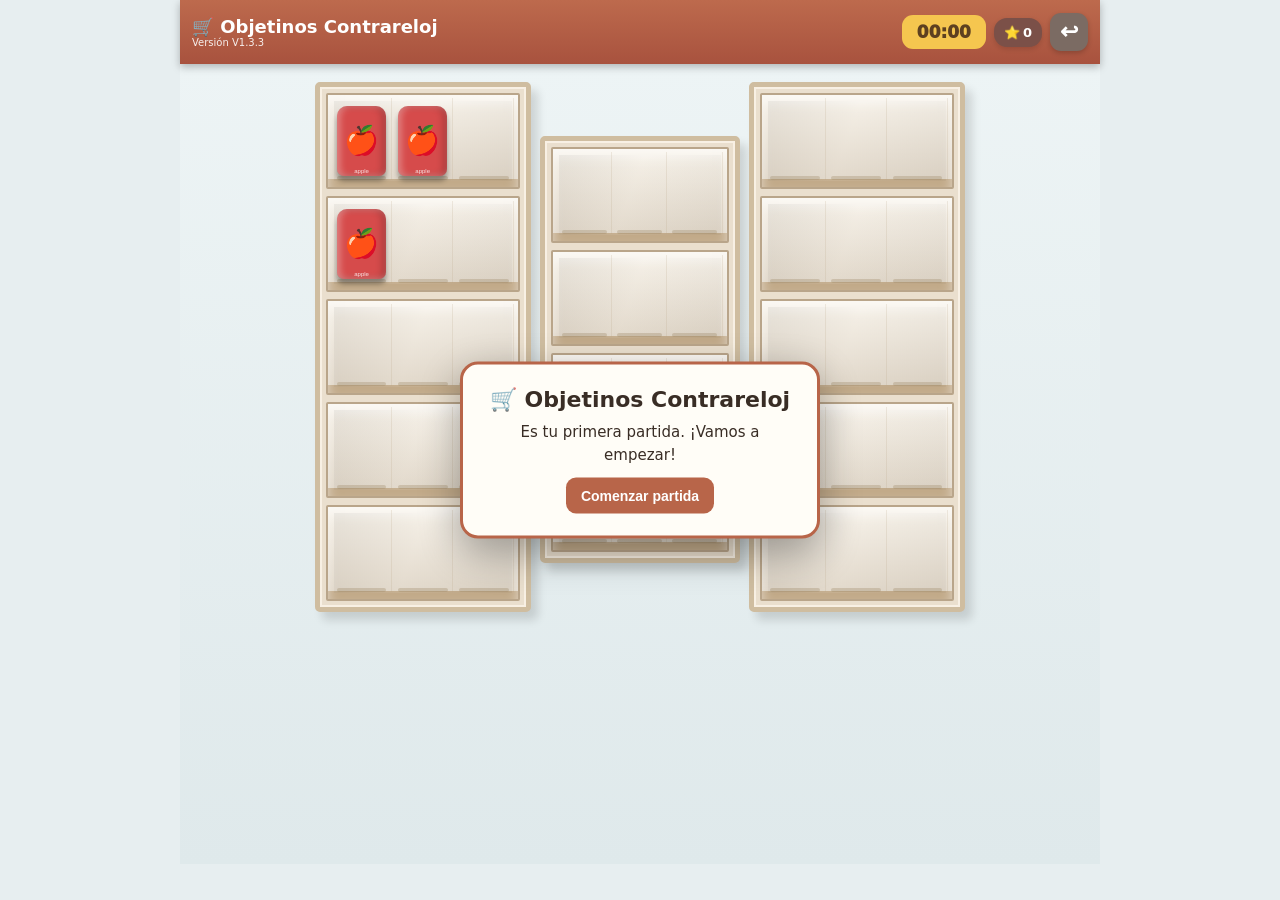
==== index.html @ f274ca3c "Se carga el primer index.html" ====
<!doctype html>
<html lang="es">
<head>
<meta charset="utf-8">
<meta name="viewport" content="width=device-width,initial-scale=1,maximum-scale=1,user-scalable=no">
<meta name="theme-color" content="#b86549">
<title>Shelf Triple v8</title>
<style>
*{box-sizing:border-box;-webkit-tap-highlight-color:transparent}
html,body{margin:0;height:100%;overflow:hidden;background:#e7eef0;font-family:system-ui,-apple-system,Segoe UI,sans-serif;color:#302821}
#app{height:100%;max-width:920px;margin:auto;display:flex;flex-direction:column}
header{height:64px;flex:0 0 64px;background:linear-gradient(#bd6a4d,#a8523e);color:#fff;display:flex;align-items:center;justify-content:space-between;padding:6px 12px;box-shadow:0 3px 8px #0004;z-index:100}
.title{font-weight:900;font-size:18px} .sub{font-size:10px;opacity:.9}
.stats{display:flex;gap:6px;align-items:center} .pill{background:#733e37aa;border-radius:13px;padding:7px 9px;font-weight:900;font-size:13px}
.timer{background:#f5c64f;color:#5d4020;border-radius:11px;padding:7px 15px;font-weight:950;font-size:17px}
#scene{flex:1;min-height:0;overflow:auto;padding:18px 7px 12px;background:linear-gradient(#edf4f5,#dfe9eb)}
#cabinets{width:min(650px,100%);margin:0 auto;display:grid;grid-template-columns:1fr .92fr 1fr;gap:9px;align-items:start}
.cabinet{background:#eadfce;border:5px solid #cfbda0;border-radius:5px;padding:6px;box-shadow:7px 8px 10px #0002,inset 0 0 0 2px #f8f0e4}
.cabinet.center{margin-top:54px}
.compartment{height:96px;margin-bottom:7px;position:relative;background:linear-gradient(#f6f1e8,#ded4c5);border:2px solid #b9a58a;border-radius:2px;box-shadow:inset 0 8px 12px #fff8,inset 0 -8px 0 #c2aa89}
.compartment:last-child{margin-bottom:0}.compartment:before{content:'';position:absolute;inset:6px;background:linear-gradient(110deg,#0000000d,#ffffff12 45%,#00000008);pointer-events:none;z-index:0}
.slotgrid{position:absolute;inset:3px 4px 7px;display:grid;grid-template-columns:repeat(3,1fr);gap:1px}
.cell{position:relative;min-width:0;height:100%;overflow:visible;border-right:1px solid #b8a48833}
.cell:after{content:"";position:absolute;left:8%;right:8%;bottom:0;height:4px;background:#9b866855;border-radius:4px;z-index:1}
.obj{position:absolute;left:9%;width:82%;bottom:var(--bottom);height:70px;border:0;border-radius:10px 10px 7px 7px;background:var(--c);color:white;display:flex;align-items:center;justify-content:center;font-size:28px;line-height:1;box-shadow:0 5px 5px #0005,inset 3px 0 7px #fff5,inset -4px 0 7px #0003;z-index:var(--z);transform:translate(var(--drag-x,0px),var(--drag-y,0px)) scale(var(--scale));transform-origin:center bottom;cursor:pointer;touch-action:none;padding:0;transition:transform .12s ease}
.obj i{position:absolute;left:6px;top:6px;width:5px;height:38%;border-radius:6px;background:#fff7}
.obj small{position:absolute;bottom:2px;font-size:6px;color:#fff;opacity:.85}
.obj.front{cursor:grab}
.obj.back{pointer-events:none;filter:brightness(.76)}
.obj.selected{transform:translate(var(--drag-x,0px),calc(var(--drag-y,0px) - 13px)) scale(calc(var(--scale) * 1.08));z-index:80!important;filter:brightness(1.1)}
.obj.dragging{transition:none!important;z-index:100!important;filter:brightness(1.08) drop-shadow(0 10px 7px #0004)}
.obj.returning{transition:transform .22s cubic-bezier(.2,.8,.2,1)!important}
.obj.removing{animation:pop .28s forwards}
@keyframes pop{50%{transform:scale(1.18);opacity:.7}100%{transform:scale(.05);opacity:0}}
#hint{flex:0 0 auto;text-align:center;font-size:11px;color:#625b53;padding:6px 12px 9px;background:#e7eef0}
#toast{position:fixed;top:74px;left:50%;transform:translate(-50%,-12px);opacity:0;background:#29231f;color:#fff;border-radius:20px;padding:9px 15px;font-weight:900;z-index:200;transition:.2s}
#toast.show{opacity:1;transform:translate(-50%,0)}
@media(max-width:600px){header{height:58px;flex-basis:58px}.title{font-size:16px}.timer{font-size:15px;padding:6px 12px}.pill{font-size:11px;padding:6px 8px}#scene{padding:12px 4px 8px}.compartment{height:84px}.obj{height:62px;font-size:24px}}

#tutorialTip{position:fixed;left:50%;top:38%;transform:translate(-50%,-50%) scale(.96);
width:min(320px,86vw);padding:16px 18px;background:#fffdf7;color:#392d25;
border:3px solid #b86549;border-radius:16px;box-shadow:0 12px 32px #0004;
z-index:300;text-align:center;font-size:14px;font-weight:700;line-height:1.4;
opacity:0;pointer-events:none;transition:opacity .2s,transform .2s}
#tutorialTip.show{opacity:1;transform:translate(-50%,-50%) scale(1)}
#tutorialTip strong{display:block;font-size:18px;margin-bottom:7px}
#tutorialTip .arrow{margin-top:8px;font-size:25px;animation:tipBounce .7s infinite alternate}
@keyframes tipBounce{from{transform:translateX(-5px)}to{transform:translateX(5px)}}


#levelTimeoutTip{position:fixed;left:50%;top:38%;transform:translate(-50%,-50%) scale(.96);
width:min(320px,86vw);padding:18px;background:#fffdf7;color:#392d25;
border:3px solid #b86549;border-radius:16px;box-shadow:0 12px 32px #0004;
z-index:310;text-align:center;font-size:15px;font-weight:700;line-height:1.5;
opacity:0;pointer-events:none;transition:opacity .2s,transform .2s}
#levelTimeoutTip.show{opacity:1;transform:translate(-50%,-50%) scale(1);pointer-events:auto}
#levelTimeoutTip strong{display:block;font-size:20px;margin-bottom:8px}
#retryLevelBtn{margin-top:12px;border:0;border-radius:10px;padding:10px 18px;
background:#b86549;color:white;font-weight:800;cursor:pointer}



.modalBtns{display:flex;gap:9px;justify-content:center;flex-wrap:wrap;margin-top:12px}
.modalBtns button{border:0;border-radius:10px;padding:10px 15px;background:#b86549;color:white;font-weight:800;cursor:pointer;font-size:14px}
.modalBtns .secondaryBtn{background:#7b6b63}
#homeScreen{position:fixed;left:50%;top:50%;transform:translate(-50%,-50%) scale(.96);
width:min(360px,88vw);padding:22px;background:#fffdf7;color:#392d25;border:3px solid #b86549;
border-radius:18px;box-shadow:0 14px 40px #0005;z-index:320;text-align:center;
opacity:0;pointer-events:none;transition:opacity .2s,transform .2s}
#homeScreen.show{opacity:1;transform:translate(-50%,-50%) scale(1);pointer-events:auto}
#homeScreen strong{display:block;font-size:22px;margin-bottom:9px}
.homeText{font-size:15px;line-height:1.5}


/* Objetinos Contrareloj V1.3 */
.brand{min-width:0}
.headerActions{display:flex;align-items:center;gap:8px}
.exitGameBtn{width:38px;height:38px;border:0;border-radius:11px;background:#7b6b63;color:#fff;
font-size:22px;font-weight:900;display:grid;place-items:center;cursor:pointer;box-shadow:0 2px 5px #0003}
.exitGameBtn:active{transform:scale(.94)}
.levelHud{position:absolute;top:8px;left:50%;transform:translateX(-50%);z-index:25;display:flex;gap:7px;pointer-events:none}
.levelHud span{background:#fffdf7dd;color:#57483f;border:1px solid #d4c6b4;border-radius:13px;padding:4px 9px;font-size:11px;font-weight:900;box-shadow:0 2px 6px #0002}
#hint{min-height:36px;display:flex;align-items:center;justify-content:center;flex:0 0 auto;text-align:center;font-size:11px;color:#625b53;padding:7px 14px 9px;background:#e7eef0;line-height:1.35}
@media(max-width:600px){
  header{height:58px;flex-basis:58px}.title{font-size:16px}.sub{font-size:10px}
  .timer{font-size:15px;padding:6px 12px}.exitGameBtn{width:34px;height:34px;font-size:20px}.levelHud{top:6px}
}


.scoreBadge{display:inline-flex;align-items:center;justify-content:center;gap:3px;
background:#7b5048;color:#fff;border-radius:13px;padding:7px 10px;font-size:13px;
min-width:42px;box-shadow:0 2px 5px #0002}
.scoreBadge b{font-weight:900}
@media(max-width:600px){
  .scoreBadge{font-size:12px;padding:6px 8px;min-width:38px}
}


/* V1.3.2 — anclaje físico de objetos al fondo de cada posición */
.shelf-slot{position:relative;overflow:visible}
.shelf-slot .item{
  position:absolute !important;
  top:auto !important;
  bottom:0 !important;
  transform-origin:center bottom;
  margin:0 !important;
}
.shelf-slot .item.s1{left:0}
.shelf-slot .item.s2{left:50%;transform:translateX(-50%)}
.shelf-slot .item.s3{right:0}

</style>
</head>
<body>
<div id="app">
<header>
  <div class="brand">
    <div class="title">🛒 Objetinos Contrareloj</div>
    <div class="sub">Versión V1.3.3</div>
  </div>
  <div class="headerActions">
    <span class="timer" id="timer">00:00</span>
    <span class="scoreBadge">⭐ <b id="score">0</b></span>
    <button id="exitGameBtn" class="exitGameBtn" aria-label="Salir y guardar progreso" title="Salir y guardar progreso">↩</button>
  </div>
</header>
<div id="scene"><div class="levelHud"><span>Lv. <b id="level">1</b></span></div><div id="cabinets"><section class="cabinet left"><div class="compartment"><div class="slotgrid"><div class="cell" data-pos="0"><button class="obj front" data-pos="0" data-depth="0" data-type="apple" style="--c:#d64b4b;--bottom:4px;--scale:1;--z:40">🍎<small>apple</small></button></div><div class="cell" data-pos="1"><button class="obj front" data-pos="1" data-depth="0" data-type="apple" style="--c:#d64b4b;--bottom:4px;--scale:1;--z:40">🍎<small>apple</small></button></div><div class="cell" data-pos="2"></div></div></div><div class="compartment"><div class="slotgrid"><div class="cell" data-pos="3"><button class="obj front" data-pos="3" data-depth="0" data-type="apple" style="--c:#d64b4b;--bottom:4px;--scale:1;--z:40">🍎<small>apple</small></button></div><div class="cell" data-pos="4"></div><div class="cell" data-pos="5"></div></div></div><div class="compartment"><div class="slotgrid"><div class="cell" data-pos="6"></div><div class="cell" data-pos="7"></div><div class="cell" data-pos="8"></div></div></div><div class="compartment"><div class="slotgrid"><div class="cell" data-pos="9"></div><div class="cell" data-pos="10"></div><div class="cell" data-pos="11"></div></div></div><div class="compartment"><div class="slotgrid"><div class="cell" data-pos="12"></div><div class="cell" data-pos="13"></div><div class="cell" data-pos="14"></div></div></div></section><section class="cabinet center"><div class="compartment"><div class="slotgrid"><div class="cell" data-pos="15"></div><div class="cell" data-pos="16"></div><div class="cell" data-pos="17"></div></div></div><div class="compartment"><div class="slotgrid"><div class="cell" data-pos="18"></div><div class="cell" data-pos="19"></div><div class="cell" data-pos="20"></div></div></div><div class="compartment"><div class="slotgrid"><div class="cell" data-pos="21"></div><div class="cell" data-pos="22"></div><div class="cell" data-pos="23"></div></div></div><div class="compartment"><div class="slotgrid"><div class="cell" data-pos="24"></div><div class="cell" data-pos="25"></div><div class="cell" data-pos="26"></div></div></div></section><section class="cabinet right"><div class="compartment"><div class="slotgrid"><div class="cell" data-pos="27"></div><div class="cell" data-pos="28"></div><div class="cell" data-pos="29"></div></div></div><div class="compartment"><div class="slotgrid"><div class="cell" data-pos="30"></div><div class="cell" data-pos="31"></div><div class="cell" data-pos="32"></div></div></div><div class="compartment"><div class="slotgrid"><div class="cell" data-pos="33"></div><div class="cell" data-pos="34"></div><div class="cell" data-pos="35"></div></div></div><div class="compartment"><div class="slotgrid"><div class="cell" data-pos="36"></div><div class="cell" data-pos="37"></div><div class="cell" data-pos="38"></div></div></div><div class="compartment"><div class="slotgrid"><div class="cell" data-pos="39"></div><div class="cell" data-pos="40"></div><div class="cell" data-pos="41"></div></div></div></section></div></div>
<div id="hint"></div>
<div id="toast"></div><div id="levelTimeoutTip">
<strong>⏱️ Tiempo agotado</strong>
No has superado este nivel.
<div class="modalBtns">
<button id="retryLevelBtn">Reintentar nivel</button>
<button id="exitLevelBtn" class="secondaryBtn">Salir</button>
</div>
</div>
<div id="homeScreen">
<strong>🛒 Objetinos Contrareloj</strong>
<div class="homeText" id="homeText"></div>
<div class="modalBtns" id="homeButtons"></div>
</div>
<div id="tutorialTip"><strong>💡 ¿Cómo se juega?</strong>Mueve los objetos para juntar los <b>3 objetos iguales</b>.<br>Hay dos en un hueco y otro en la estantería de al lado.<div class="arrow">👆</div></div>
</div>


<script>
(() => {
  'use strict';

  /*
   * SHELF TRIPLE — CORE ENGINE
   * --------------------------
   * Modelo:
   *   compartment = hueco de 3 posiciones.
   *   layer        = una fila de 3 posiciones.
   *   Cada layer contiene 0..3 objetos.
   *   Solo layer[0] es interactiva.
   *   Si layer[0] queda vacía, se elimina y layer[1] pasa a ser layer[0].
   *   Mover un objeto nunca crea capas.
   *   Un puesto físico solo puede tener un objeto.
   *
   * Esta separación entre MODELO y VISTA deja preparada la aplicación
   * para añadir niveles, animaciones, sonidos y gráficos sin tocar la
   * mecánica básica.
   */

  const GAME = {
    score: 0,
    level: 1,
    time: 360,
    selected: null,
    dragging: false,
    dragStartX: 0,
    dragStartY: 0,
    dragPointerId: null,
    nextId: 1,
    locked: false,
    tutorialTimer: null,
    tutorialShown: false,
    levelConfig: null,
    levelTimer: null,
    levelTimeLeft: 0,
    levelTimedOut: false,
    saveKey: 'objetinos_contrareloj_v1_0_last_level'
  };

  const toast = document.getElementById('toast');
  const scoreEl = document.getElementById('score');
  const levelEl = document.getElementById('level');
  const timerEl = document.getElementById('timer');
  const tutorialTip = document.getElementById('tutorialTip');
  const levelTimeoutTip = document.getElementById('levelTimeoutTip');
  const retryLevelBtn = document.getElementById('retryLevelBtn');
  const exitLevelBtn = document.getElementById('exitLevelBtn');
  const homeScreen = document.getElementById('homeScreen');
  const homeText = document.getElementById('homeText');
  const homeButtons = document.getElementById('homeButtons');
  const exitGameBtn = document.getElementById('exitGameBtn');
  const hintEl = document.getElementById('hint');

  const TYPE_INFO = {
    apple:  { emoji:'🍎' },
    milk:   { emoji:'🥛' },
    juice:  { emoji:'🧃' },
    bread:  { emoji:'🍞' },
    can:    { emoji:'🥫' },
    cheese: { emoji:'🧀' },
    banana: { emoji:'🍌' },
    cookie: { emoji:'🍪' },
    cup:    { emoji:'🥤' },
    ball:   { emoji:'🏐' },
    snack:  { emoji:'🍿' }
  };

  let audioContext = null;

  function playPopSound(){
    try{
      audioContext ||= new (window.AudioContext || window.webkitAudioContext)();
      const ctx = audioContext;
      if(ctx.state === 'suspended') ctx.resume();

      const now = ctx.currentTime;
      const osc = ctx.createOscillator();
      const gain = ctx.createGain();

      osc.type = 'sine';
      osc.frequency.setValueAtTime(520, now);
      osc.frequency.exponentialRampToValueAtTime(820, now + 0.075);

      gain.gain.setValueAtTime(0.0001, now);
      gain.gain.exponentialRampToValueAtTime(0.18, now + 0.008);
      gain.gain.exponentialRampToValueAtTime(0.0001, now + 0.11);

      osc.connect(gain);
      gain.connect(ctx.destination);
      osc.start(now);
      osc.stop(now + 0.12);
    }catch(e){
      // El juego funciona igualmente si el navegador bloquea el audio.
    }
  }

  function say(text) {
    toast.textContent = text;
    toast.classList.add('show');
    clearTimeout(GAME.toastTimer);
    GAME.toastTimer = setTimeout(() => toast.classList.remove('show'), 850);
  }

  function setScore(v) {
    GAME.score = v;
    scoreEl.textContent = v;
  }

  function setLevel(v) {
    GAME.level = v;
    levelEl.textContent = v;
  }

  function formatTime(seconds) {
    const m = Math.floor(seconds / 60);
    const s = seconds % 60;
    return `${String(m).padStart(2,'0')}:${String(s).padStart(2,'0')}`;
  }


  function startLevel1TutorialTimer(){
    if(GAME.level!==1 || GAME.tutorialShown) return;
    clearTimeout(GAME.tutorialTimer);
    GAME.tutorialTimer=setTimeout(()=>{
      if(GAME.level===1 && !GAME.tutorialShown && totalObjects()===3){
        GAME.tutorialShown=true;
        tutorialTip.classList.add('show');
      }
    },3000);
  }


  function dismissTutorialFromInteraction(){
    if(GAME.level !== 1) return;
    if(!tutorialTip.classList.contains('show')) return;
    clearTimeout(GAME.tutorialTimer);
    tutorialTip.classList.remove('show');
    GAME.tutorialShown=true;
  }

  function registerLevel1Activity(){
    if(GAME.level!==1) return;
    clearTimeout(GAME.tutorialTimer);
    tutorialTip.classList.remove('show');
    if(!GAME.tutorialShown) startLevel1TutorialTimer();
  }

  /*
   * ---------- MODELO ----------
   */

  class GameObject {
    constructor(type) {
      this.id = GAME.nextId++;
      this.type = type;
    }
  }

  class Layer {
    constructor() {
      this.slots = [null, null, null];
    }

    get count() {
      return this.slots.filter(Boolean).length;
    }

    isEmpty() {
      return this.count === 0;
    }

    isFull() {
      return this.count === 3;
    }

    hasObjectAt(slot) {
      return !!this.slots[slot];
    }

    firstFreeSlot() {
      return this.slots.findIndex(x => !x);
    }

    addTo(slot, object) {
      if (slot < 0 || slot > 2) return false;
      if (this.slots[slot]) return false;
      this.slots[slot] = object;
      return true;
    }

    removeFrom(slot) {
      const object = this.slots[slot];
      this.slots[slot] = null;
      return object;
    }

    objects() {
      return this.slots.filter(Boolean);
    }
  }

  class Compartment {
    constructor(element) {
      this.element = element;
      this.layers = [];
    }

    ensureLayer(index) {
      while (this.layers.length <= index) {
        this.layers.push(new Layer());
      }
      return this.layers[index];
    }

    activeLayer() {
      while (this.layers.length && this.layers[0].isEmpty()) {
        this.layers.shift();
      }
      return this.layers[0] || null;
    }

    activeObject(slot) {
      const layer = this.activeLayer();
      return layer ? layer.slots[slot] : null;
    }

    addObjectToActive(slot, object) {
      const layer = this.activeLayer() || this.ensureLayer(0);
      return layer.addTo(slot, object);
    }

    removeObjectFromActive(slot) {
      const layer = this.activeLayer();
      return layer ? layer.removeFrom(slot) : null;
    }

    allObjects() {
      return this.layers.flatMap(layer => layer.objects());
    }
  }

  const COMPARTMENTS = [];

  function buildModelFromDOM() {
    document.querySelectorAll('.compartment').forEach(compEl => {
      const compartment = new Compartment(compEl);

      /*
       * Los objetos existentes se leen de la maqueta inicial.
       * Su data-depth indica la capa y data-pos la posición física.
       */
      const raw = [...compEl.querySelectorAll('.obj')];

      raw.forEach(el => {
        const depth = Number(el.dataset.depth || 0);
        const pos = Number(el.dataset.pos || 0);
        const cellIndex = [...compEl.querySelectorAll('.cell')]
          .findIndex(cell => Number(cell.dataset.pos) === pos);

        const slot = cellIndex >= 0 ? cellIndex % 3 : 0;
        const layer = compartment.ensureLayer(depth);

        if (!layer.hasObjectAt(slot)) {
          const obj = new GameObject(el.dataset.type);
          obj.element = el;
          obj.slot = slot;
          obj.compartment = compartment;
          obj.depth = depth;
          layer.addTo(slot, obj);
          el.__gameObject = obj;
        }
      });

      COMPARTMENTS.push(compartment);
    });
  }

  function findObject(object) {
    for (const compartment of COMPARTMENTS) {
      for (const layer of compartment.layers) {
        for (let slot = 0; slot < 3; slot++) {
          if (layer.slots[slot] === object) {
            return { compartment, layer, slot };
          }
        }
      }
    }
    return null;
  }

  function totalObjects() {
    return COMPARTMENTS.reduce((n,c) => n + c.allObjects().length, 0);
  }

  /*
   * ---------- REGLAS ----------
   */

  function canMove(object, destination, slot) {
    if (!object || !destination) return false;

    const origin = findObject(object);
    if (!origin) return false;

    const active = destination.activeLayer() || destination.ensureLayer(0);

    // Un puesto físico ocupado no puede recibir otro objeto.
    if (active.hasObjectAt(slot)) {
      say('Ese espacio ya está ocupado');
      return false;
    }

    return true;
  }

  function moveObject(object, destination, slot) {
    registerLevel1Activity();
    if (!canMove(object, destination, slot)) return false;

    const origin = findObject(object);
    const sourceComp = origin.compartment;

    origin.layer.removeFrom(origin.slot);
    const targetLayer = destination.activeLayer() || destination.ensureLayer(0);

    targetLayer.addTo(slot, object);
    object.compartment = destination;
    object.slot = slot;

    normalizeAll();
    renderAll();

    checkCompartment(sourceComp);
    if (destination !== sourceComp) checkCompartment(destination);

    return true;
  }

  function checkCompartment(compartment) {
    /*
     * Regla fundamental:
     * solo se examina la capa delantera.
     */
    const layer = compartment.activeLayer();
    if (!layer) return;

    // Si está vacía, activeLayer() ya la ha retirado y la siguiente
    // ha pasado automáticamente a ser la capa delantera.
    if (layer.isEmpty()) {
      normalizeAll();
      renderAll();
      return;
    }

    const objects = layer.objects();

    if (objects.length === 3 &&
        objects[0].trioKey === objects[1].trioKey &&
        objects[1].trioKey === objects[2].trioKey) {
      removeTriple(compartment, objects);
    }
  }

  function removeTriple(compartment, objects) {
    if (GAME.locked) return;
    GAME.locked = true;

    objects.forEach(object => {
      if (object.element) object.element.classList.add('removing');
    });

    setTimeout(() => {
      const layer = compartment.activeLayer();

      if (layer) {
        for (let slot=0; slot<3; slot++) {
          if (layer.slots[slot]) {
            layer.slots[slot] = null;
          }
        }
      }

      setScore(GAME.score + 100);

      // Eliminar la capa completa y hacer avanzar la inmediatamente posterior.
      compartment.activeLayer();

      normalizeAll();
      renderAll();

      GAME.locked = false;

      if (totalObjects() === 0) {
        setScore(GAME.score + 250);
        clearTimeout(GAME.tutorialTimer);
        clearInterval(GAME.levelTimer);
        tutorialTip.classList.remove('show');

        // El nivel completado queda guardado. Al pasar al siguiente,
        // generateLevel() guardará también el nuevo nivel actual.
        saveCurrentLevel();

        say(`🎉 Nivel ${GAME.level} completado`);
        setTimeout(nextLevel, 1000);
      } else {
        // Al avanzar una capa pueden aparecer nuevos tríos.
        COMPARTMENTS.forEach(checkCompartment);
      }
    }, 280);
  }


  /*
   * ---------- GENERADOR DE NIVELES ----------
   *
   * La dificultad crece por niveles:
   * 1: 3 objetos / 1 trío / sin capas.
   * 2: 6 objetos / 2 tríos / sin capas.
   * 3: 9 objetos / 3 tríos / sin capas.
   * 4: 12 objetos / 4 tríos / primera capa parcial.
   * 5+: aumenta progresivamente objetos y profundidad.
   *
   * El generador siempre trabaja en grupos de 3 para que cada nivel
   * tenga una solución completa.
   */

  const GENERATOR_TYPES = Object.keys(TYPE_INFO);



  function getSavedLevel(){
    try{
      const saved=parseInt(localStorage.getItem(GAME.saveKey),10);
      return Number.isFinite(saved) && saved>=1 ? saved : 1;
    }catch(e){
      return 1;
    }
  }

  function saveCurrentLevel(){
    try{
      localStorage.setItem(GAME.saveKey,String(GAME.level));
      localStorage.setItem('objetinos_contrareloj_has_progress','1');
    }catch(e){
      console.warn('No se pudo guardar el progreso en este navegador.',e);
    }
  }

  function hasSavedProgress(){
    try{
      const n=parseInt(localStorage.getItem(GAME.saveKey),10);
      return Number.isFinite(n) && n>=1;
    }catch(e){ return false; }
  }

  function clearSavedProgress(){
    try{
      localStorage.removeItem(GAME.saveKey);
      localStorage.removeItem('objetinos_contrareloj_has_progress');
    }catch(e){}
  }

  function showHomeScreen(){
    clearInterval(GAME.levelTimer);
    GAME.locked=true;
    hideTimeoutTip();
    const saved=hasSavedProgress();
    homeText.textContent=saved
      ? `Tienes una partida guardada en el nivel ${getSavedLevel()}.`
      : 'Es tu primera partida. ¡Vamos a empezar!';
    homeButtons.innerHTML='';

    const start=document.createElement('button');
    start.textContent=saved ? 'Jugar desde cero' : 'Comenzar partida';
    start.addEventListener('click',()=>{
      clearSavedProgress();
      hideHomeScreen();
      generateLevel(1);
    });
    homeButtons.appendChild(start);

    if(saved){
      const cont=document.createElement('button');
      cont.textContent='Continuar partida';
      cont.addEventListener('click',()=>{
        const level=getSavedLevel();
        hideHomeScreen();
        generateLevel(level);
      });
      homeButtons.appendChild(cont);
    }
    homeScreen.classList.add('show');
  }

  function hideHomeScreen(){
    homeScreen.classList.remove('show');
    GAME.locked=false;
  }


  function getLevelInstruction(level){
    if(level <= 1) return '💡 Junta los 3 objetos iguales. Toca un objeto y después una posición libre.';
    if(level <= 3) return '👉 Busca los 3 objetos iguales y colócalos en posiciones libres de la capa delantera.';
    if(level <= 6) return '🧩 Los objetos de atrás están sombreados. Solo puedes mover los de la capa delantera.';
    if(level <= 10) return '🔎 Cuando una fila delantera queda vacía, aparece la capa siguiente. Observa antes de mover.';
    if(level <= 15) return '🧠 Planifica los movimientos y deja posiciones libres para reunir cada trío.';
    if(level <= 20) return '⚠️ Los tríos pueden estar separados. Piensa qué capa quedará descubierta antes de mover.';
    return '🎯 Observa, planifica y reúne los tríos sin bloquear las posiciones que necesitas.';
  }

  function updateLevelInstruction(){
    if(hintEl) hintEl.textContent = getLevelInstruction(GAME.level);
  }

  function getLevelTime(level){
    // 30 seconds at the start, with a modest increase as levels grow.
    // This can be tuned later when balancing difficulty.
    return Math.min(90, 30 + Math.floor((level-1)/3)*5);
  }

  function hideTimeoutTip(){
    levelTimeoutTip?.classList.remove('show');
  }

  function showTimeoutTip(){
    clearInterval(GAME.levelTimer);
    GAME.levelTimedOut=true;
    GAME.locked=true;
    saveCurrentLevel();
    levelTimeoutTip?.classList.add('show');
    say(`⏱️ Tiempo agotado en el nivel ${GAME.level}`);
  }

  function startLevelTimer(){
    clearInterval(GAME.levelTimer);
    GAME.levelTimedOut=false;
    GAME.levelTimeLeft=getLevelTime(GAME.level);

    if(timerEl) timerEl.textContent=`${GAME.levelTimeLeft}s`;

    GAME.levelTimer=setInterval(()=>{
      if(GAME.locked || GAME.levelTimedOut) return;

      GAME.levelTimeLeft--;

      if(timerEl) timerEl.textContent=`${GAME.levelTimeLeft}s`;

      if(GAME.levelTimeLeft<=0){
        showTimeoutTip();
      }
    },1000);
  }

  exitLevelBtn?.addEventListener('click', (event)=>{
    event.stopPropagation();
    exitGameToHome();
  });

  function restartCurrentLevel(){
    clearInterval(GAME.levelTimer);
    clearTimeout(GAME.tutorialTimer);
    GAME.level = 1;
    GAME.score = 0;
    GAME.levelTimedOut = false;
    localStorage.setItem(STORAGE_KEY, JSON.stringify({
      level: 1,
      score: 0
    }));
    updateScore();
    setLevel(1);
    updateLevelInstruction();
    hideTimeoutTip();
    tutorialTip.classList.remove('show');
    generateLevel(1);
  }

  retryLevelBtn?.addEventListener('click',(event)=>{
    event.preventDefault();
    event.stopPropagation();
    restartCurrentLevel();
  });

  exitLevelBtn?.addEventListener('click',(event)=>{
    event.preventDefault();
    event.stopPropagation();
    showHomeScreen();
  });

  function levelConfig(level){
    // Crecimiento suave: primero aumenta la cantidad de tríos y después
    // introduce profundidad. Los niveles posteriores pueden continuar
    // creciendo sin necesidad de rediseñar el motor.
    const triples = Math.max(1, Math.min(12, Math.ceil(level / 2)));
    const maxDepth = level < 4 ? 1 : Math.min(4, 1 + Math.floor((level - 3) / 2));

    return {
      level,
      triples,
      totalObjects: triples * 3,
      maxDepth,
      tutorial: level === 1
    };
  }

  function clearBoardModel(){
    GAME.selected = null;
    COMPARTMENTS.length = 0;
    document.querySelectorAll('.compartment').forEach(comp=>{
      comp.querySelectorAll('.obj').forEach(o=>o.remove());
    });
  }

  function shuffle(arr){
    for(let i=arr.length-1;i>0;i--){
      const j=Math.floor(Math.random()*(i+1));
      [arr[i],arr[j]]=[arr[j],arr[i]];
    }
    return arr;
  }

  const VISUAL_VARIANTS = [
    {id:'red',   color:'#d64b4b', filter:'none'},
    {id:'blue',  color:'#4f7fc4', filter:'hue-rotate(175deg)'},
    {id:'green', color:'#5c9b62', filter:'hue-rotate(85deg) saturate(.85)'},
    {id:'gold',  color:'#d49a35', filter:'hue-rotate(330deg) saturate(1.1)'},
    {id:'pink',  color:'#d77ca0', filter:'hue-rotate(300deg) saturate(.9)'},
    {id:'purple',color:'#8964b8', filter:'hue-rotate(250deg) saturate(.9)'},
    {id:'orange',color:'#d47735', filter:'hue-rotate(345deg) saturate(1.05)'},
    {id:'cyan',  color:'#48a6a6', filter:'hue-rotate(150deg) saturate(.9)'}
  ];

  function makeUniqueTrioKey(type, variant){
    return `${type}::${variant.id}`;
  }


  function createTrioDefinitions(count){
    const defs = [];
    const usedKeys = new Set();

    for(let i=0;i<count;i++){
      // Choose a base object, allowing repetition only if the visual variant
      // is different.
      const type = GENERATOR_TYPES[
        Math.floor(Math.random()*GENERATOR_TYPES.length)
      ];

      const variants = shuffle(VISUAL_VARIANTS.slice());
      let variant = variants.find(v =>
        !usedKeys.has(makeUniqueTrioKey(type,v))
      );

      // If all predefined variants for this object have been used, create a
      // new unmistakable variant.
      if(!variant){
        const n = i + 1;
        variant = {
          id:`generated-${type}-${n}`,
          color:`hsl(${(n*67)%360} 72% 52%)`,
          filter:`hue-rotate(${(n*67)%360}deg)`
        };
      }

      const key = makeUniqueTrioKey(type,variant);

      // Absolute guarantee: no two trios in the same level can have the
      // same object + color/variant identity.
      if(usedKeys.has(key)){
        i--;
        continue;
      }

      usedKeys.add(key);
      defs.push({type,variant,key});
    }

    return defs;
  }


  function createVisualObject(type, pos, depth, variant){
    const info = TYPE_INFO[type] || {emoji:'❓'};
    const el = document.createElement('button');
    el.className = 'obj front';
    el.dataset.pos = String(pos);
    el.dataset.depth = String(depth);
    el.dataset.type = type;
    el.dataset.variant = variant?.id || 'default';
    el.dataset.trioKey = makeUniqueTrioKey(type,variant || {id:'default'});
    el.style.setProperty('--c',variant?.color || '#d64b4b');
    el.style.setProperty('--bottom','4px');
    el.style.setProperty('--scale','1');
    el.style.setProperty('--z',String(40-depth));
    el.style.setProperty('--variant-filter',variant?.filter || 'none');
    el.innerHTML = `${info.emoji}<small>${type}</small>`;
    return el;
  }

  function addGeneratedObject(comp, slot, depth, type, variant){
    const layer = comp.ensureLayer(depth);
    if(layer.hasObjectAt(slot)) return false;

    const obj = new GameObject(type);
    obj.variant = variant;
    obj.trioKey = makeUniqueTrioKey(type,variant);
    obj.element = createVisualObject(type,slot,depth,variant);
    obj.slot = slot;
    obj.compartment = comp;
    obj.depth = depth;

    const cell = comp.element.querySelectorAll('.cell')[slot];
    cell.appendChild(obj.element);
    obj.element.__gameObject = obj;
    layer.addTo(slot,obj);
    return true;
  }

  /*
   * Generación SOLUCIONABLE
   *
   * En lugar de repartir objetos completamente al azar, primero construimos
   * los tríos que deberán existir y después los colocamos en posiciones.
   *
   * Para los primeros niveles todos los objetos están en la capa 0.
   * Desde el nivel 4 se introducen objetos bloqueados en capas posteriores.
   * Nunca se sobrepasan 3 objetos por capa y hueco.
   */



  function generateSolvableLevel(level){
    const cfg = levelConfig(level);

    const positions = [];
    COMPARTMENTS.forEach((comp,ci)=>{
      for(let slot=0;slot<3;slot++){
        positions.push({comp,slot,ci,depth:0});
      }
    });

    /*
     * Every trio is created ONCE.
     * Three objects are then placed for that trio.
     * There is no operation anywhere that copies a trio afterwards.
     */
    const trios = createTrioDefinitions(cfg.triples);

    // Level 1: fixed tutorial configuration.
    if(level===1){
      const t=trios[0];
      addGeneratedObject(COMPARTMENTS[0],0,0,t.type,t.variant);
      addGeneratedObject(COMPARTMENTS[0],1,0,t.type,t.variant);
      addGeneratedObject(COMPARTMENTS[1],0,0,t.type,t.variant);
      return cfg;
    }

    const available = shuffle(positions.slice());

    // We first fill visible positions. Each trio consumes exactly 3.
    let cursor=0;

    for(const trio of trios){
      for(let k=0;k<3;k++){
        if(cursor >= available.length) {
          throw new Error("No hay suficientes posiciones para colocar todos los tríos.");
        }

        const p=available[cursor++];

        if(!addGeneratedObject(
          p.comp,p.slot,0,
          trio.type,trio.variant
        )){
          throw new Error("Intento de colocar dos objetos en la misma posición.");
        }
      }
    }

    /*
     * For higher levels we progressively move SOME of the already generated
     * objects behind another layer, but we NEVER duplicate them.
     *
     * Their trio identity travels with the object. Thus each identity still
     * exists exactly three times.
     */
    if(cfg.maxDepth>1){
      const candidates=[];

      COMPARTMENTS.forEach(comp=>{
        const front=comp.layers[0];
        if(!front) return;

        for(let slot=0;slot<3;slot++){
          if(front.slots[slot]){
            candidates.push({
              comp,
              slot,
              object:front.slots[slot]
            });
          }
        }
      });

      shuffle(candidates);

      const moveCount=Math.min(
        Math.floor((level-3)*1.5),
        candidates.length
      );

      /*
       * We only move an object to depth 1 if that position is not already
       * occupied there. No new object is created.
       */
      for(let i=0;i<moveCount;i++){
        const candidate=candidates[i];
        const source= candidate.comp.layers[0];
        const object=candidate.object;
        const target=candidate.comp.ensureLayer(1);

        if(target.hasObjectAt(candidate.slot)) continue;

        source.removeFrom(candidate.slot);
        target.addTo(candidate.slot,object);

        object.depth=1;
        object.compartment=candidate.comp;
        object.slot=candidate.slot;
      }
    }

    return cfg;
  }



  function validateLevelIntegrity(){
    const trioCounts = new Map();
    const visualCounts = new Map();
    let total = 0;

    COMPARTMENTS.forEach(comp=>{
      comp.layers.forEach(layer=>{
        layer.slots.forEach(obj=>{
          if(!obj) return;

          total++;

          const key = obj.trioKey ||
            makeUniqueTrioKey(obj.type,obj.variant || {id:'default'});

          trioCounts.set(key,(trioCounts.get(key)||0)+1);

          const visualKey = `${obj.type}::${obj.variant?.id || 'default'}`;
          visualCounts.set(
            visualKey,
            (visualCounts.get(visualKey)||0)+1
          );
        });
      });
    });

    // Every trio identity MUST occur exactly three times.
    for(const [key,count] of trioCounts){
      if(count !== 3){
        return {
          valid:false,
          reason:`El trío ${key} aparece ${count} veces; debe aparecer exactamente 3.`
        };
      }
    }

    // Object + color/variant identity is itself the trio identity.
    // Therefore it can never represent two separate trios.
    for(const [key,count] of visualCounts){
      if(count !== 3){
        return {
          valid:false,
          reason:`El objeto/color ${key} aparece ${count} veces; debe pertenecer a un único trío.`
        };
      }
    }

    if(total !== cfgExpectedObjectCount()){
      return {
        valid:false,
        reason:`El nivel tiene ${total} objetos pero se esperaban ${cfgExpectedObjectCount()}.`
      };
    }

    return {valid:true};
  }

  function cfgExpectedObjectCount(){
    return GAME.levelConfig ? GAME.levelConfig.triples * 3 : 0;
  }


  function generateLevel(level){
    GAME.locked=false;
    GAME.level=level;
    GAME.levelTimedOut=false;
    hideTimeoutTip();
    setLevel(level);
    updateLevelInstruction();
    saveCurrentLevel();
    clearInterval(GAME.levelTimer);

    clearTimeout(GAME.tutorialTimer);
    GAME.tutorialShown=false;
    tutorialTip?.classList.remove('show');

    clearBoardModel();

    document.querySelectorAll('.compartment').forEach(compEl=>{
      COMPARTMENTS.push(new Compartment(compEl));
    });

    GAME.levelConfig=generateSolvableLevel(level);

    let integrity=validateLevelIntegrity();
    let attempts=0;

    while(!integrity.valid && attempts<10){
      clearBoardModel();
      document.querySelectorAll('.compartment').forEach(compEl=>{
        COMPARTMENTS.push(new Compartment(compEl));
      });
      GAME.levelConfig=generateSolvableLevel(level);
      integrity=validateLevelIntegrity();
      attempts++;
    }

    if(!integrity.valid){
      console.error('No se pudo generar un nivel válido:', integrity.reason);
      throw new Error('Nivel generado sin solución completa.');
    }

    normalizeAll();
    renderAll();

    if(level===1) startLevel1TutorialTimer();

    // Cada nivel comienza con su propio contador desde cero.
    startLevelTimer();

    say(`Nivel ${level}`);
  }

  function nextLevel(){
    if(GAME.locked) return;
    clearInterval(GAME.levelTimer);
    generateLevel(GAME.level + 1);
  }

  /*
   * ---------- VISTA ----------
   */

  function normalizeAll() {
    COMPARTMENTS.forEach(compartment => {
      // Las capas vacías delante desaparecen.
      while (compartment.layers.length &&
             compartment.layers[0].isEmpty()) {
        compartment.layers.shift();
      }

      compartment.layers.forEach((layer, depth) => {
        layer.slots.forEach((object, slot) => {
          if (!object || !object.element) return;
          object.depth = depth;
          object.slot = slot;
          object.compartment = compartment;
        });
      });
    });
  }

  function cellFor(compartment, slot) {
    const cells = [...compartment.element.querySelectorAll('.cell')];
    return cells[slot] || null;
  }

  function renderCompartment(compartment) {
    const cells = [...compartment.element.querySelectorAll('.cell')];

    // Limpiamos el contenido visual de objetos sin destruir sus elementos.
    cells.forEach(cell => {
      [...cell.querySelectorAll('.obj')].forEach(obj => {
        obj.style.pointerEvents = 'none';
      });
    });

    compartment.layers.forEach((layer, depth) => {
      layer.slots.forEach((object, slot) => {
        if (!object || !object.element) return;

        const cell = cellFor(compartment, slot);
        if (!cell) return;

        if (object.element.parentElement !== cell) {
          cell.appendChild(object.element);
        }

        const active = depth === 0;
        const offsets = [
          [0,0,1],
          [-7,0,.97],
          [7,0,.94],
          [-5,0,.92]
        ];
        const [dx,bottom,scale] = offsets[Math.min(depth, offsets.length-1)];

        object.element.dataset.depth = depth;
        object.element.dataset.pos =
          Number(cell.dataset.pos || 0);

        object.element.classList.toggle('front', active);
        object.element.classList.toggle('back', !active);

        object.element.style.pointerEvents =
          active ? 'auto' : 'none';

        object.element.style.setProperty('--dx', `${dx}px`);
        object.element.style.setProperty('--bottom', `${bottom}px`);
        object.element.style.setProperty('--scale', scale);
        object.element.style.setProperty('--z', 40-depth);

        // La capa inmediatamente posterior se ve sombreada.
        object.element.style.opacity =
          active ? '1' : (depth === 1 ? '.38' : '.22');

        const variantFilter =
          object.element.dataset.variant && object.element.style.getPropertyValue('--variant-filter')
            ? object.element.style.getPropertyValue('--variant-filter')
            : 'none';

        object.element.style.filter =
          active
            ? variantFilter
            : `${variantFilter} brightness(.58) saturate(.58)`;

        const variantColor =
          object.element.style.getPropertyValue('--c') || '#d64b4b';
        object.element.style.boxShadow =
          active
            ? `0 0 0 3px ${variantColor} inset, 0 4px 8px #0003`
            : `0 0 0 2px ${variantColor} inset, 0 3px 6px #0002`;
      });
    });
  }

  function renderAll() {
    COMPARTMENTS.forEach(renderCompartment);
  }

  /*
   * ---------- INTERACCIÓN ----------
   */

  function clearSelection() {
    if (GAME.selected?.element) {
      GAME.selected.element.classList.remove('selected','dragging','returning');
      GAME.selected.element.style.setProperty('--drag-x','0px');
      GAME.selected.element.style.setProperty('--drag-y','0px');
    }
    GAME.selected = null;
    GAME.dragging = false;
    GAME.dragPointerId = null;
  }

  function selectObject(object) {
    registerLevel1Activity();
    if (!object?.element) return;
    if (!object.element.classList.contains('front')) return;

    if (GAME.selected === object) {
      clearSelection();
      return;
    }

    if (GAME.selected?.element) {
      GAME.selected.element.classList.remove('selected');
    }

    GAME.selected = object;
    object.element.classList.add('selected');
    say('Ahora toca una posición libre');
  }

  function objectFromElement(element) {
    return element?.__gameObject || null;
  }

  function destinationFromCell(cell) {
    if (!cell) return null;

    const compartmentEl = cell.closest('.compartment');
    const compartment =
      COMPARTMENTS.find(c => c.element === compartmentEl);

    if (!compartment) return null;

    const cells = [...compartmentEl.querySelectorAll('.cell')];
    const index = cells.indexOf(cell);

    return {
      compartment,
      slot: index % 3
    };
  }

  // Si el tooltip está visible, cualquier interacción con él o con el
  // resto de la pantalla lo cierra inmediatamente.
  document.addEventListener('pointerdown', dismissTutorialFromInteraction, true);

  document.addEventListener('click', event => {
    if (GAME.locked || GAME.dragging) return;

    const objectEl = event.target.closest('.obj');
    const cell = event.target.closest('.cell');

    if (objectEl) {
      const object = objectFromElement(objectEl);
      if (object?.element.classList.contains('front')) {
        selectObject(object);
        return;
      }
    }

    if (GAME.selected && cell) {
      const destination = destinationFromCell(cell);
      if (destination) {
        const moved = moveObject(
          GAME.selected,
          destination.compartment,
          destination.slot
        );
        if (moved) clearSelection();
      }
    }
  });

  document.addEventListener('pointerdown', event => {
    if (GAME.locked) return;

    const objectEl = event.target.closest('.obj.front');
    if (!objectEl) return;

    const object = objectFromElement(objectEl);
    if (!object) return;

    registerLevel1Activity();

    GAME.selected = object;
    GAME.dragging = true;
    GAME.dragPointerId = event.pointerId;
    GAME.dragStartX = event.clientX;
    GAME.dragStartY = event.clientY;

    object.element.classList.add('selected','dragging');
    // Durante el arrastre el objeto no debe interceptar el puntero: de lo contrario
    // elementFromPoint() detecta siempre su celda de origen aunque visualmente
    // lo hayamos llevado sobre otra celda.
    object.element.style.pointerEvents = 'none';
    object.element.style.setProperty('--drag-x','0px');
    object.element.style.setProperty('--drag-y','0px');

    try {
      objectEl.setPointerCapture(event.pointerId);
    } catch (_) {}

    event.preventDefault();
  }, { passive:false });

  document.addEventListener('pointermove', event => {
    if (!GAME.dragging || !GAME.selected) return;
    if (GAME.dragPointerId !== null && event.pointerId !== GAME.dragPointerId) return;

    const dx = event.clientX - GAME.dragStartX;
    const dy = event.clientY - GAME.dragStartY;

    GAME.selected.element.style.setProperty('--drag-x', `${dx}px`);
    GAME.selected.element.style.setProperty('--drag-y', `${dy}px`);

    event.preventDefault();
  }, { passive:false });

  document.addEventListener('pointerup', event => {
    if (!GAME.dragging || !GAME.selected) return;
    if (GAME.dragPointerId !== null && event.pointerId !== GAME.dragPointerId) return;

    const object = GAME.selected;
    const objectEl = object.element;

    GAME.dragging = false;
    GAME.dragPointerId = null;

    // Buscar la celda REAL situada bajo el dedo/cursor.
    // Usamos elementsFromPoint como respaldo para evitar que otro elemento
    // visual (objeto, sombra, etc.) oculte la celda destino.
    const underPointer = document.elementsFromPoint
      ? document.elementsFromPoint(event.clientX, event.clientY)
      : [document.elementFromPoint(event.clientX, event.clientY)].filter(Boolean);
    const cell = underPointer.find(el => el.classList && el.classList.contains('cell')) || null;

    let moved = false;

    if (cell) {
      const destination = destinationFromCell(cell);
      if (destination) {
        moved = moveObject(
          object,
          destination.compartment,
          destination.slot
        );
      }
    }

    if (moved) {
      objectEl.style.setProperty('--drag-x','0px');
      objectEl.style.setProperty('--drag-y','0px');
      playPopSound();
      clearSelection();
      return;
    }

    // No se alcanzó una posición válida: vuelve suavemente al origen.
    objectEl.style.pointerEvents = 'auto';
    objectEl.classList.remove('dragging');
    objectEl.classList.add('returning');
    objectEl.style.setProperty('--drag-x','0px');
    objectEl.style.setProperty('--drag-y','0px');

    setTimeout(()=>{
      objectEl.classList.remove('returning','selected');
      if(GAME.selected === object){
        GAME.selected = null;
      }
    },230);
  });


  /*
   * ---------- ARRANQUE ----------
   */


  function exitGameToHome(){
    saveCurrentLevel();
    clearInterval(GAME.levelTimer);
    clearTimeout(GAME.tutorialTimer);
    clearSelection();
    hideTimeoutTip();
    tutorialTip.classList.remove('show');
    showHomeScreen();
  }

  exitGameBtn?.addEventListener('click', (event)=>{
    event.preventDefault();
    event.stopPropagation();
    exitGameToHome();
  });

  /*
   * ---------- ARRANQUE ----------
   * Solo existe UN contador: GAME.levelTimeLeft, mostrado en #timer.
   * La primera entrada muestra la pantalla inicial.
   */
  showHomeScreen();

})();
</script>
</body>
</html>
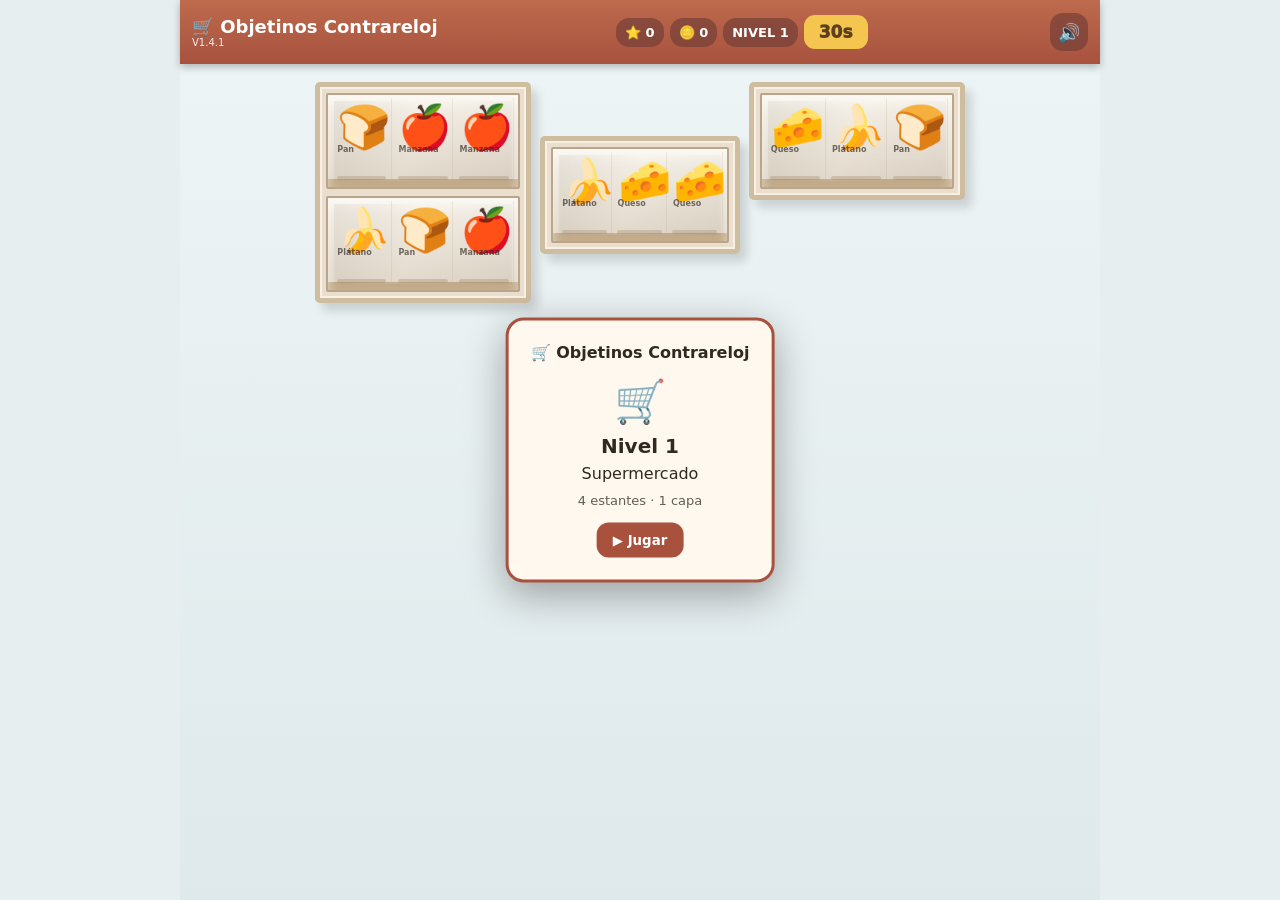
==== commit 6a875949: "v.1.4" ====
--- a/index.html
+++ b/index.html
@@ -1,1422 +1,366 @@
 <!doctype html>
 <html lang="es">
+
 <head>
-<meta charset="utf-8">
-<meta name="viewport" content="width=device-width,initial-scale=1,maximum-scale=1,user-scalable=no">
-<meta name="theme-color" content="#b86549">
-<title>Shelf Triple v8</title>
-<style>
-*{box-sizing:border-box;-webkit-tap-highlight-color:transparent}
-html,body{margin:0;height:100%;overflow:hidden;background:#e7eef0;font-family:system-ui,-apple-system,Segoe UI,sans-serif;color:#302821}
-#app{height:100%;max-width:920px;margin:auto;display:flex;flex-direction:column}
-header{height:64px;flex:0 0 64px;background:linear-gradient(#bd6a4d,#a8523e);color:#fff;display:flex;align-items:center;justify-content:space-between;padding:6px 12px;box-shadow:0 3px 8px #0004;z-index:100}
-.title{font-weight:900;font-size:18px} .sub{font-size:10px;opacity:.9}
-.stats{display:flex;gap:6px;align-items:center} .pill{background:#733e37aa;border-radius:13px;padding:7px 9px;font-weight:900;font-size:13px}
-.timer{background:#f5c64f;color:#5d4020;border-radius:11px;padding:7px 15px;font-weight:950;font-size:17px}
-#scene{flex:1;min-height:0;overflow:auto;padding:18px 7px 12px;background:linear-gradient(#edf4f5,#dfe9eb)}
-#cabinets{width:min(650px,100%);margin:0 auto;display:grid;grid-template-columns:1fr .92fr 1fr;gap:9px;align-items:start}
-.cabinet{background:#eadfce;border:5px solid #cfbda0;border-radius:5px;padding:6px;box-shadow:7px 8px 10px #0002,inset 0 0 0 2px #f8f0e4}
-.cabinet.center{margin-top:54px}
-.compartment{height:96px;margin-bottom:7px;position:relative;background:linear-gradient(#f6f1e8,#ded4c5);border:2px solid #b9a58a;border-radius:2px;box-shadow:inset 0 8px 12px #fff8,inset 0 -8px 0 #c2aa89}
-.compartment:last-child{margin-bottom:0}.compartment:before{content:'';position:absolute;inset:6px;background:linear-gradient(110deg,#0000000d,#ffffff12 45%,#00000008);pointer-events:none;z-index:0}
-.slotgrid{position:absolute;inset:3px 4px 7px;display:grid;grid-template-columns:repeat(3,1fr);gap:1px}
-.cell{position:relative;min-width:0;height:100%;overflow:visible;border-right:1px solid #b8a48833}
-.cell:after{content:"";position:absolute;left:8%;right:8%;bottom:0;height:4px;background:#9b866855;border-radius:4px;z-index:1}
-.obj{position:absolute;left:9%;width:82%;bottom:var(--bottom);height:70px;border:0;border-radius:10px 10px 7px 7px;background:var(--c);color:white;display:flex;align-items:center;justify-content:center;font-size:28px;line-height:1;box-shadow:0 5px 5px #0005,inset 3px 0 7px #fff5,inset -4px 0 7px #0003;z-index:var(--z);transform:translate(var(--drag-x,0px),var(--drag-y,0px)) scale(var(--scale));transform-origin:center bottom;cursor:pointer;touch-action:none;padding:0;transition:transform .12s ease}
-.obj i{position:absolute;left:6px;top:6px;width:5px;height:38%;border-radius:6px;background:#fff7}
-.obj small{position:absolute;bottom:2px;font-size:6px;color:#fff;opacity:.85}
-.obj.front{cursor:grab}
-.obj.back{pointer-events:none;filter:brightness(.76)}
-.obj.selected{transform:translate(var(--drag-x,0px),calc(var(--drag-y,0px) - 13px)) scale(calc(var(--scale) * 1.08));z-index:80!important;filter:brightness(1.1)}
-.obj.dragging{transition:none!important;z-index:100!important;filter:brightness(1.08) drop-shadow(0 10px 7px #0004)}
-.obj.returning{transition:transform .22s cubic-bezier(.2,.8,.2,1)!important}
-.obj.removing{animation:pop .28s forwards}
-@keyframes pop{50%{transform:scale(1.18);opacity:.7}100%{transform:scale(.05);opacity:0}}
-#hint{flex:0 0 auto;text-align:center;font-size:11px;color:#625b53;padding:6px 12px 9px;background:#e7eef0}
-#toast{position:fixed;top:74px;left:50%;transform:translate(-50%,-12px);opacity:0;background:#29231f;color:#fff;border-radius:20px;padding:9px 15px;font-weight:900;z-index:200;transition:.2s}
-#toast.show{opacity:1;transform:translate(-50%,0)}
-@media(max-width:600px){header{height:58px;flex-basis:58px}.title{font-size:16px}.timer{font-size:15px;padding:6px 12px}.pill{font-size:11px;padding:6px 8px}#scene{padding:12px 4px 8px}.compartment{height:84px}.obj{height:62px;font-size:24px}}
-
-#tutorialTip{position:fixed;left:50%;top:38%;transform:translate(-50%,-50%) scale(.96);
-width:min(320px,86vw);padding:16px 18px;background:#fffdf7;color:#392d25;
-border:3px solid #b86549;border-radius:16px;box-shadow:0 12px 32px #0004;
-z-index:300;text-align:center;font-size:14px;font-weight:700;line-height:1.4;
-opacity:0;pointer-events:none;transition:opacity .2s,transform .2s}
-#tutorialTip.show{opacity:1;transform:translate(-50%,-50%) scale(1)}
-#tutorialTip strong{display:block;font-size:18px;margin-bottom:7px}
-#tutorialTip .arrow{margin-top:8px;font-size:25px;animation:tipBounce .7s infinite alternate}
-@keyframes tipBounce{from{transform:translateX(-5px)}to{transform:translateX(5px)}}
-
-
-#levelTimeoutTip{position:fixed;left:50%;top:38%;transform:translate(-50%,-50%) scale(.96);
-width:min(320px,86vw);padding:18px;background:#fffdf7;color:#392d25;
-border:3px solid #b86549;border-radius:16px;box-shadow:0 12px 32px #0004;
-z-index:310;text-align:center;font-size:15px;font-weight:700;line-height:1.5;
-opacity:0;pointer-events:none;transition:opacity .2s,transform .2s}
-#levelTimeoutTip.show{opacity:1;transform:translate(-50%,-50%) scale(1);pointer-events:auto}
-#levelTimeoutTip strong{display:block;font-size:20px;margin-bottom:8px}
-#retryLevelBtn{margin-top:12px;border:0;border-radius:10px;padding:10px 18px;
-background:#b86549;color:white;font-weight:800;cursor:pointer}
-
-
-
-.modalBtns{display:flex;gap:9px;justify-content:center;flex-wrap:wrap;margin-top:12px}
-.modalBtns button{border:0;border-radius:10px;padding:10px 15px;background:#b86549;color:white;font-weight:800;cursor:pointer;font-size:14px}
-.modalBtns .secondaryBtn{background:#7b6b63}
-#homeScreen{position:fixed;left:50%;top:50%;transform:translate(-50%,-50%) scale(.96);
-width:min(360px,88vw);padding:22px;background:#fffdf7;color:#392d25;border:3px solid #b86549;
-border-radius:18px;box-shadow:0 14px 40px #0005;z-index:320;text-align:center;
-opacity:0;pointer-events:none;transition:opacity .2s,transform .2s}
-#homeScreen.show{opacity:1;transform:translate(-50%,-50%) scale(1);pointer-events:auto}
-#homeScreen strong{display:block;font-size:22px;margin-bottom:9px}
-.homeText{font-size:15px;line-height:1.5}
-
-
-/* Objetinos Contrareloj V1.3 */
-.brand{min-width:0}
-.headerActions{display:flex;align-items:center;gap:8px}
-.exitGameBtn{width:38px;height:38px;border:0;border-radius:11px;background:#7b6b63;color:#fff;
-font-size:22px;font-weight:900;display:grid;place-items:center;cursor:pointer;box-shadow:0 2px 5px #0003}
-.exitGameBtn:active{transform:scale(.94)}
-.levelHud{position:absolute;top:8px;left:50%;transform:translateX(-50%);z-index:25;display:flex;gap:7px;pointer-events:none}
-.levelHud span{background:#fffdf7dd;color:#57483f;border:1px solid #d4c6b4;border-radius:13px;padding:4px 9px;font-size:11px;font-weight:900;box-shadow:0 2px 6px #0002}
-#hint{min-height:36px;display:flex;align-items:center;justify-content:center;flex:0 0 auto;text-align:center;font-size:11px;color:#625b53;padding:7px 14px 9px;background:#e7eef0;line-height:1.35}
-@media(max-width:600px){
-  header{height:58px;flex-basis:58px}.title{font-size:16px}.sub{font-size:10px}
-  .timer{font-size:15px;padding:6px 12px}.exitGameBtn{width:34px;height:34px;font-size:20px}.levelHud{top:6px}
-}
-
-
-.scoreBadge{display:inline-flex;align-items:center;justify-content:center;gap:3px;
-background:#7b5048;color:#fff;border-radius:13px;padding:7px 10px;font-size:13px;
-min-width:42px;box-shadow:0 2px 5px #0002}
-.scoreBadge b{font-weight:900}
-@media(max-width:600px){
-  .scoreBadge{font-size:12px;padding:6px 8px;min-width:38px}
-}
-
-
-/* V1.3.2 — anclaje físico de objetos al fondo de cada posición */
-.shelf-slot{position:relative;overflow:visible}
-.shelf-slot .item{
-  position:absolute !important;
-  top:auto !important;
-  bottom:0 !important;
-  transform-origin:center bottom;
-  margin:0 !important;
-}
-.shelf-slot .item.s1{left:0}
-.shelf-slot .item.s2{left:50%;transform:translateX(-50%)}
-.shelf-slot .item.s3{right:0}
-
-</style>
+
+  <meta charset="utf-8">
+
+  <meta
+    name="viewport"
+    content="width=device-width,initial-scale=1,
+    maximum-scale=1,user-scalable=no"
+  >
+
+  <meta
+    name="theme-color"
+    content="#b86549"
+  >
+
+  <title>Objetinos Contrareloj</title>
+
+  <link
+    rel="stylesheet"
+    href="css/estilo.css"
+  >
+
 </head>
+
+
 <body>
+
 <div id="app">
-<header>
-  <div class="brand">
-    <div class="title">🛒 Objetinos Contrareloj</div>
-    <div class="sub">Versión V1.3.3</div>
-  </div>
-  <div class="headerActions">
-    <span class="timer" id="timer">00:00</span>
-    <span class="scoreBadge">⭐ <b id="score">0</b></span>
-    <button id="exitGameBtn" class="exitGameBtn" aria-label="Salir y guardar progreso" title="Salir y guardar progreso">↩</button>
-  </div>
-</header>
-<div id="scene"><div class="levelHud"><span>Lv. <b id="level">1</b></span></div><div id="cabinets"><section class="cabinet left"><div class="compartment"><div class="slotgrid"><div class="cell" data-pos="0"><button class="obj front" data-pos="0" data-depth="0" data-type="apple" style="--c:#d64b4b;--bottom:4px;--scale:1;--z:40">🍎<small>apple</small></button></div><div class="cell" data-pos="1"><button class="obj front" data-pos="1" data-depth="0" data-type="apple" style="--c:#d64b4b;--bottom:4px;--scale:1;--z:40">🍎<small>apple</small></button></div><div class="cell" data-pos="2"></div></div></div><div class="compartment"><div class="slotgrid"><div class="cell" data-pos="3"><button class="obj front" data-pos="3" data-depth="0" data-type="apple" style="--c:#d64b4b;--bottom:4px;--scale:1;--z:40">🍎<small>apple</small></button></div><div class="cell" data-pos="4"></div><div class="cell" data-pos="5"></div></div></div><div class="compartment"><div class="slotgrid"><div class="cell" data-pos="6"></div><div class="cell" data-pos="7"></div><div class="cell" data-pos="8"></div></div></div><div class="compartment"><div class="slotgrid"><div class="cell" data-pos="9"></div><div class="cell" data-pos="10"></div><div class="cell" data-pos="11"></div></div></div><div class="compartment"><div class="slotgrid"><div class="cell" data-pos="12"></div><div class="cell" data-pos="13"></div><div class="cell" data-pos="14"></div></div></div></section><section class="cabinet center"><div class="compartment"><div class="slotgrid"><div class="cell" data-pos="15"></div><div class="cell" data-pos="16"></div><div class="cell" data-pos="17"></div></div></div><div class="compartment"><div class="slotgrid"><div class="cell" data-pos="18"></div><div class="cell" data-pos="19"></div><div class="cell" data-pos="20"></div></div></div><div class="compartment"><div class="slotgrid"><div class="cell" data-pos="21"></div><div class="cell" data-pos="22"></div><div class="cell" data-pos="23"></div></div></div><div class="compartment"><div class="slotgrid"><div class="cell" data-pos="24"></div><div class="cell" data-pos="25"></div><div class="cell" data-pos="26"></div></div></div></section><section class="cabinet right"><div class="compartment"><div class="slotgrid"><div class="cell" data-pos="27"></div><div class="cell" data-pos="28"></div><div class="cell" data-pos="29"></div></div></div><div class="compartment"><div class="slotgrid"><div class="cell" data-pos="30"></div><div class="cell" data-pos="31"></div><div class="cell" data-pos="32"></div></div></div><div class="compartment"><div class="slotgrid"><div class="cell" data-pos="33"></div><div class="cell" data-pos="34"></div><div class="cell" data-pos="35"></div></div></div><div class="compartment"><div class="slotgrid"><div class="cell" data-pos="36"></div><div class="cell" data-pos="37"></div><div class="cell" data-pos="38"></div></div></div><div class="compartment"><div class="slotgrid"><div class="cell" data-pos="39"></div><div class="cell" data-pos="40"></div><div class="cell" data-pos="41"></div></div></div></section></div></div>
-<div id="hint"></div>
-<div id="toast"></div><div id="levelTimeoutTip">
-<strong>⏱️ Tiempo agotado</strong>
-No has superado este nivel.
-<div class="modalBtns">
-<button id="retryLevelBtn">Reintentar nivel</button>
-<button id="exitLevelBtn" class="secondaryBtn">Salir</button>
+
+  <!-- =====================================================
+       CABECERA
+       ===================================================== -->
+
+  <header>
+
+    <div>
+      <div class="title">
+        🛒 Objetinos Contrareloj
+      </div>
+
+      <div class="sub">
+        V1.4.1
+      </div>
+    </div>
+
+
+    <div class="stats">
+
+      <div class="pill">
+        ⭐ <b id="score">0</b>
+      </div>
+
+      <div class="pill">
+        🪙 <b id="coins">0</b>
+      </div>
+
+      <div class="pill">
+        NIVEL <b id="level">1</b>
+      </div>
+
+      <div class="timer" id="timer">
+        30s
+      </div>
+
+    </div>
+
+  </header>
+
+
+  <!-- =====================================================
+       ESCENA / TABLERO
+       ===================================================== -->
+
+  <main id="scene">
+
+    <div id="cabinets">
+
+      <!-- ARMARIO IZQUIERDO -->
+
+      <section class="cabinet left">
+
+        <div class="compartment">
+          <div class="slotgrid">
+
+            <div class="cell" data-pos="0"></div>
+            <div class="cell" data-pos="1"></div>
+            <div class="cell" data-pos="2"></div>
+
+          </div>
+        </div>
+
+
+        <div class="compartment">
+          <div class="slotgrid">
+
+            <div class="cell" data-pos="3"></div>
+            <div class="cell" data-pos="4"></div>
+            <div class="cell" data-pos="5"></div>
+
+          </div>
+        </div>
+
+
+        <div class="compartment">
+          <div class="slotgrid">
+
+            <div class="cell" data-pos="6"></div>
+            <div class="cell" data-pos="7"></div>
+            <div class="cell" data-pos="8"></div>
+
+          </div>
+        </div>
+
+
+        <div class="compartment">
+          <div class="slotgrid">
+
+            <div class="cell" data-pos="9"></div>
+            <div class="cell" data-pos="10"></div>
+            <div class="cell" data-pos="11"></div>
+
+          </div>
+        </div>
+
+      </section>
+
+
+      <!-- ARMARIO CENTRAL -->
+
+      <section class="cabinet center">
+
+        <div class="compartment">
+          <div class="slotgrid">
+
+            <div class="cell" data-pos="12"></div>
+            <div class="cell" data-pos="13"></div>
+            <div class="cell" data-pos="14"></div>
+
+          </div>
+        </div>
+
+
+        <div class="compartment">
+          <div class="slotgrid">
+
+            <div class="cell" data-pos="15"></div>
+            <div class="cell" data-pos="16"></div>
+            <div class="cell" data-pos="17"></div>
+
+          </div>
+        </div>
+
+
+        <div class="compartment">
+          <div class="slotgrid">
+
+            <div class="cell" data-pos="18"></div>
+            <div class="cell" data-pos="19"></div>
+            <div class="cell" data-pos="20"></div>
+
+          </div>
+        </div>
+
+
+        <div class="compartment">
+          <div class="slotgrid">
+
+            <div class="cell" data-pos="21"></div>
+            <div class="cell" data-pos="22"></div>
+            <div class="cell" data-pos="23"></div>
+
+          </div>
+        </div>
+
+      </section>
+
+
+      <!-- ARMARIO DERECHO -->
+
+      <section class="cabinet right">
+
+        <div class="compartment">
+          <div class="slotgrid">
+
+            <div class="cell" data-pos="24"></div>
+            <div class="cell" data-pos="25"></div>
+            <div class="cell" data-pos="26"></div>
+
+          </div>
+        </div>
+
+
+        <div class="compartment">
+          <div class="slotgrid">
+
+            <div class="cell" data-pos="27"></div>
+            <div class="cell" data-pos="28"></div>
+            <div class="cell" data-pos="29"></div>
+
+          </div>
+        </div>
+
+
+        <div class="compartment">
+          <div class="slotgrid">
+
+            <div class="cell" data-pos="30"></div>
+            <div class="cell" data-pos="31"></div>
+            <div class="cell" data-pos="32"></div>
+
+          </div>
+        </div>
+
+
+        <div class="compartment">
+          <div class="slotgrid">
+
+            <div class="cell" data-pos="33"></div>
+            <div class="cell" data-pos="34"></div>
+            <div class="cell" data-pos="35"></div>
+
+          </div>
+        </div>
+
+
+      </section>
+
+    </div>
+
+
+    <!-- =====================================================
+         INFORMACIÓN
+         ===================================================== -->
+
+    <div id="hint"></div>
+
+    <div id="toast"></div>
+
+
+    <!-- COMBO -->
+
+    <div
+      id="comboBadge"
+      class="comboBadge"
+    >
+
+      <strong id="comboText">
+        COMBO x2
+      </strong>
+
+      <span id="comboReward">
+        +100 🪙
+      </span>
+
+    </div>
+
+
+    <!-- PARTÍCULAS -->
+
+    <div id="particles"></div>
+
+
+    <!-- =====================================================
+         TIEMPO AGOTADO
+         ===================================================== -->
+
+    <div id="levelTimeoutTip">
+
+      <strong>
+        ⏱️ Tiempo agotado
+      </strong>
+
+      <div>
+        No has superado este nivel.
+      </div>
+
+
+      <div class="modalBtns">
+
+        <button id="retryLevelBtn">
+          Reintentar nivel
+        </button>
+
+        <button
+          id="exitLevelBtn"
+          class="secondaryBtn"
+        >
+          Salir
+        </button>
+
+      </div>
+
+    </div>
+
+
+    <!-- =====================================================
+         PANTALLA INICIAL
+         ===================================================== -->
+
+    <div id="homeScreen">
+
+      <strong>
+        🛒 Objetinos Contrareloj
+      </strong>
+
+      <div
+        class="homeText"
+        id="homeText"
+      ></div>
+
+      <div
+        class="modalBtns"
+        id="homeButtons"
+      ></div>
+
+    </div>
+
+
+    <!-- =====================================================
+         TUTORIAL
+         ===================================================== -->
+
+    <div id="tutorialTip">
+
+      <strong>
+        💡 ¿Cómo se juega?
+      </strong>
+
+      <br>
+
+      Mueve los objetos para juntar
+      los <b>3 objetos iguales</b>.
+
+      <br>
+
+      <div class="arrow">
+        👆
+      </div>
+
+    </div>
+
+  </main>
+
 </div>
-</div>
-<div id="homeScreen">
-<strong>🛒 Objetinos Contrareloj</strong>
-<div class="homeText" id="homeText"></div>
-<div class="modalBtns" id="homeButtons"></div>
-</div>
-<div id="tutorialTip"><strong>💡 ¿Cómo se juega?</strong>Mueve los objetos para juntar los <b>3 objetos iguales</b>.<br>Hay dos en un hueco y otro en la estantería de al lado.<div class="arrow">👆</div></div>
-</div>
-
-
-<script>
-(() => {
-  'use strict';
-
-  /*
-   * SHELF TRIPLE — CORE ENGINE
-   * --------------------------
-   * Modelo:
-   *   compartment = hueco de 3 posiciones.
-   *   layer        = una fila de 3 posiciones.
-   *   Cada layer contiene 0..3 objetos.
-   *   Solo layer[0] es interactiva.
-   *   Si layer[0] queda vacía, se elimina y layer[1] pasa a ser layer[0].
-   *   Mover un objeto nunca crea capas.
-   *   Un puesto físico solo puede tener un objeto.
-   *
-   * Esta separación entre MODELO y VISTA deja preparada la aplicación
-   * para añadir niveles, animaciones, sonidos y gráficos sin tocar la
-   * mecánica básica.
-   */
-
-  const GAME = {
-    score: 0,
-    level: 1,
-    time: 360,
-    selected: null,
-    dragging: false,
-    dragStartX: 0,
-    dragStartY: 0,
-    dragPointerId: null,
-    nextId: 1,
-    locked: false,
-    tutorialTimer: null,
-    tutorialShown: false,
-    levelConfig: null,
-    levelTimer: null,
-    levelTimeLeft: 0,
-    levelTimedOut: false,
-    saveKey: 'objetinos_contrareloj_v1_0_last_level'
-  };
-
-  const toast = document.getElementById('toast');
-  const scoreEl = document.getElementById('score');
-  const levelEl = document.getElementById('level');
-  const timerEl = document.getElementById('timer');
-  const tutorialTip = document.getElementById('tutorialTip');
-  const levelTimeoutTip = document.getElementById('levelTimeoutTip');
-  const retryLevelBtn = document.getElementById('retryLevelBtn');
-  const exitLevelBtn = document.getElementById('exitLevelBtn');
-  const homeScreen = document.getElementById('homeScreen');
-  const homeText = document.getElementById('homeText');
-  const homeButtons = document.getElementById('homeButtons');
-  const exitGameBtn = document.getElementById('exitGameBtn');
-  const hintEl = document.getElementById('hint');
-
-  const TYPE_INFO = {
-    apple:  { emoji:'🍎' },
-    milk:   { emoji:'🥛' },
-    juice:  { emoji:'🧃' },
-    bread:  { emoji:'🍞' },
-    can:    { emoji:'🥫' },
-    cheese: { emoji:'🧀' },
-    banana: { emoji:'🍌' },
-    cookie: { emoji:'🍪' },
-    cup:    { emoji:'🥤' },
-    ball:   { emoji:'🏐' },
-    snack:  { emoji:'🍿' }
-  };
-
-  let audioContext = null;
-
-  function playPopSound(){
-    try{
-      audioContext ||= new (window.AudioContext || window.webkitAudioContext)();
-      const ctx = audioContext;
-      if(ctx.state === 'suspended') ctx.resume();
-
-      const now = ctx.currentTime;
-      const osc = ctx.createOscillator();
-      const gain = ctx.createGain();
-
-      osc.type = 'sine';
-      osc.frequency.setValueAtTime(520, now);
-      osc.frequency.exponentialRampToValueAtTime(820, now + 0.075);
-
-      gain.gain.setValueAtTime(0.0001, now);
-      gain.gain.exponentialRampToValueAtTime(0.18, now + 0.008);
-      gain.gain.exponentialRampToValueAtTime(0.0001, now + 0.11);
-
-      osc.connect(gain);
-      gain.connect(ctx.destination);
-      osc.start(now);
-      osc.stop(now + 0.12);
-    }catch(e){
-      // El juego funciona igualmente si el navegador bloquea el audio.
-    }
-  }
-
-  function say(text) {
-    toast.textContent = text;
-    toast.classList.add('show');
-    clearTimeout(GAME.toastTimer);
-    GAME.toastTimer = setTimeout(() => toast.classList.remove('show'), 850);
-  }
-
-  function setScore(v) {
-    GAME.score = v;
-    scoreEl.textContent = v;
-  }
-
-  function setLevel(v) {
-    GAME.level = v;
-    levelEl.textContent = v;
-  }
-
-  function formatTime(seconds) {
-    const m = Math.floor(seconds / 60);
-    const s = seconds % 60;
-    return `${String(m).padStart(2,'0')}:${String(s).padStart(2,'0')}`;
-  }
-
-
-  function startLevel1TutorialTimer(){
-    if(GAME.level!==1 || GAME.tutorialShown) return;
-    clearTimeout(GAME.tutorialTimer);
-    GAME.tutorialTimer=setTimeout(()=>{
-      if(GAME.level===1 && !GAME.tutorialShown && totalObjects()===3){
-        GAME.tutorialShown=true;
-        tutorialTip.classList.add('show');
-      }
-    },3000);
-  }
-
-
-  function dismissTutorialFromInteraction(){
-    if(GAME.level !== 1) return;
-    if(!tutorialTip.classList.contains('show')) return;
-    clearTimeout(GAME.tutorialTimer);
-    tutorialTip.classList.remove('show');
-    GAME.tutorialShown=true;
-  }
-
-  function registerLevel1Activity(){
-    if(GAME.level!==1) return;
-    clearTimeout(GAME.tutorialTimer);
-    tutorialTip.classList.remove('show');
-    if(!GAME.tutorialShown) startLevel1TutorialTimer();
-  }
-
-  /*
-   * ---------- MODELO ----------
-   */
-
-  class GameObject {
-    constructor(type) {
-      this.id = GAME.nextId++;
-      this.type = type;
-    }
-  }
-
-  class Layer {
-    constructor() {
-      this.slots = [null, null, null];
-    }
-
-    get count() {
-      return this.slots.filter(Boolean).length;
-    }
-
-    isEmpty() {
-      return this.count === 0;
-    }
-
-    isFull() {
-      return this.count === 3;
-    }
-
-    hasObjectAt(slot) {
-      return !!this.slots[slot];
-    }
-
-    firstFreeSlot() {
-      return this.slots.findIndex(x => !x);
-    }
-
-    addTo(slot, object) {
-      if (slot < 0 || slot > 2) return false;
-      if (this.slots[slot]) return false;
-      this.slots[slot] = object;
-      return true;
-    }
-
-    removeFrom(slot) {
-      const object = this.slots[slot];
-      this.slots[slot] = null;
-      return object;
-    }
-
-    objects() {
-      return this.slots.filter(Boolean);
-    }
-  }
-
-  class Compartment {
-    constructor(element) {
-      this.element = element;
-      this.layers = [];
-    }
-
-    ensureLayer(index) {
-      while (this.layers.length <= index) {
-        this.layers.push(new Layer());
-      }
-      return this.layers[index];
-    }
-
-    activeLayer() {
-      while (this.layers.length && this.layers[0].isEmpty()) {
-        this.layers.shift();
-      }
-      return this.layers[0] || null;
-    }
-
-    activeObject(slot) {
-      const layer = this.activeLayer();
-      return layer ? layer.slots[slot] : null;
-    }
-
-    addObjectToActive(slot, object) {
-      const layer = this.activeLayer() || this.ensureLayer(0);
-      return layer.addTo(slot, object);
-    }
-
-    removeObjectFromActive(slot) {
-      const layer = this.activeLayer();
-      return layer ? layer.removeFrom(slot) : null;
-    }
-
-    allObjects() {
-      return this.layers.flatMap(layer => layer.objects());
-    }
-  }
-
-  const COMPARTMENTS = [];
-
-  function buildModelFromDOM() {
-    document.querySelectorAll('.compartment').forEach(compEl => {
-      const compartment = new Compartment(compEl);
-
-      /*
-       * Los objetos existentes se leen de la maqueta inicial.
-       * Su data-depth indica la capa y data-pos la posición física.
-       */
-      const raw = [...compEl.querySelectorAll('.obj')];
-
-      raw.forEach(el => {
-        const depth = Number(el.dataset.depth || 0);
-        const pos = Number(el.dataset.pos || 0);
-        const cellIndex = [...compEl.querySelectorAll('.cell')]
-          .findIndex(cell => Number(cell.dataset.pos) === pos);
-
-        const slot = cellIndex >= 0 ? cellIndex % 3 : 0;
-        const layer = compartment.ensureLayer(depth);
-
-        if (!layer.hasObjectAt(slot)) {
-          const obj = new GameObject(el.dataset.type);
-          obj.element = el;
-          obj.slot = slot;
-          obj.compartment = compartment;
-          obj.depth = depth;
-          layer.addTo(slot, obj);
-          el.__gameObject = obj;
-        }
-      });
-
-      COMPARTMENTS.push(compartment);
-    });
-  }
-
-  function findObject(object) {
-    for (const compartment of COMPARTMENTS) {
-      for (const layer of compartment.layers) {
-        for (let slot = 0; slot < 3; slot++) {
-          if (layer.slots[slot] === object) {
-            return { compartment, layer, slot };
-          }
-        }
-      }
-    }
-    return null;
-  }
-
-  function totalObjects() {
-    return COMPARTMENTS.reduce((n,c) => n + c.allObjects().length, 0);
-  }
-
-  /*
-   * ---------- REGLAS ----------
-   */
-
-  function canMove(object, destination, slot) {
-    if (!object || !destination) return false;
-
-    const origin = findObject(object);
-    if (!origin) return false;
-
-    const active = destination.activeLayer() || destination.ensureLayer(0);
-
-    // Un puesto físico ocupado no puede recibir otro objeto.
-    if (active.hasObjectAt(slot)) {
-      say('Ese espacio ya está ocupado');
-      return false;
-    }
-
-    return true;
-  }
-
-  function moveObject(object, destination, slot) {
-    registerLevel1Activity();
-    if (!canMove(object, destination, slot)) return false;
-
-    const origin = findObject(object);
-    const sourceComp = origin.compartment;
-
-    origin.layer.removeFrom(origin.slot);
-    const targetLayer = destination.activeLayer() || destination.ensureLayer(0);
-
-    targetLayer.addTo(slot, object);
-    object.compartment = destination;
-    object.slot = slot;
-
-    normalizeAll();
-    renderAll();
-
-    checkCompartment(sourceComp);
-    if (destination !== sourceComp) checkCompartment(destination);
-
-    return true;
-  }
-
-  function checkCompartment(compartment) {
-    /*
-     * Regla fundamental:
-     * solo se examina la capa delantera.
-     */
-    const layer = compartment.activeLayer();
-    if (!layer) return;
-
-    // Si está vacía, activeLayer() ya la ha retirado y la siguiente
-    // ha pasado automáticamente a ser la capa delantera.
-    if (layer.isEmpty()) {
-      normalizeAll();
-      renderAll();
-      return;
-    }
-
-    const objects = layer.objects();
-
-    if (objects.length === 3 &&
-        objects[0].trioKey === objects[1].trioKey &&
-        objects[1].trioKey === objects[2].trioKey) {
-      removeTriple(compartment, objects);
-    }
-  }
-
-  function removeTriple(compartment, objects) {
-    if (GAME.locked) return;
-    GAME.locked = true;
-
-    objects.forEach(object => {
-      if (object.element) object.element.classList.add('removing');
-    });
-
-    setTimeout(() => {
-      const layer = compartment.activeLayer();
-
-      if (layer) {
-        for (let slot=0; slot<3; slot++) {
-          if (layer.slots[slot]) {
-            layer.slots[slot] = null;
-          }
-        }
-      }
-
-      setScore(GAME.score + 100);
-
-      // Eliminar la capa completa y hacer avanzar la inmediatamente posterior.
-      compartment.activeLayer();
-
-      normalizeAll();
-      renderAll();
-
-      GAME.locked = false;
-
-      if (totalObjects() === 0) {
-        setScore(GAME.score + 250);
-        clearTimeout(GAME.tutorialTimer);
-        clearInterval(GAME.levelTimer);
-        tutorialTip.classList.remove('show');
-
-        // El nivel completado queda guardado. Al pasar al siguiente,
-        // generateLevel() guardará también el nuevo nivel actual.
-        saveCurrentLevel();
-
-        say(`🎉 Nivel ${GAME.level} completado`);
-        setTimeout(nextLevel, 1000);
-      } else {
-        // Al avanzar una capa pueden aparecer nuevos tríos.
-        COMPARTMENTS.forEach(checkCompartment);
-      }
-    }, 280);
-  }
-
-
-  /*
-   * ---------- GENERADOR DE NIVELES ----------
-   *
-   * La dificultad crece por niveles:
-   * 1: 3 objetos / 1 trío / sin capas.
-   * 2: 6 objetos / 2 tríos / sin capas.
-   * 3: 9 objetos / 3 tríos / sin capas.
-   * 4: 12 objetos / 4 tríos / primera capa parcial.
-   * 5+: aumenta progresivamente objetos y profundidad.
-   *
-   * El generador siempre trabaja en grupos de 3 para que cada nivel
-   * tenga una solución completa.
-   */
-
-  const GENERATOR_TYPES = Object.keys(TYPE_INFO);
-
-
-
-  function getSavedLevel(){
-    try{
-      const saved=parseInt(localStorage.getItem(GAME.saveKey),10);
-      return Number.isFinite(saved) && saved>=1 ? saved : 1;
-    }catch(e){
-      return 1;
-    }
-  }
-
-  function saveCurrentLevel(){
-    try{
-      localStorage.setItem(GAME.saveKey,String(GAME.level));
-      localStorage.setItem('objetinos_contrareloj_has_progress','1');
-    }catch(e){
-      console.warn('No se pudo guardar el progreso en este navegador.',e);
-    }
-  }
-
-  function hasSavedProgress(){
-    try{
-      const n=parseInt(localStorage.getItem(GAME.saveKey),10);
-      return Number.isFinite(n) && n>=1;
-    }catch(e){ return false; }
-  }
-
-  function clearSavedProgress(){
-    try{
-      localStorage.removeItem(GAME.saveKey);
-      localStorage.removeItem('objetinos_contrareloj_has_progress');
-    }catch(e){}
-  }
-
-  function showHomeScreen(){
-    clearInterval(GAME.levelTimer);
-    GAME.locked=true;
-    hideTimeoutTip();
-    const saved=hasSavedProgress();
-    homeText.textContent=saved
-      ? `Tienes una partida guardada en el nivel ${getSavedLevel()}.`
-      : 'Es tu primera partida. ¡Vamos a empezar!';
-    homeButtons.innerHTML='';
-
-    const start=document.createElement('button');
-    start.textContent=saved ? 'Jugar desde cero' : 'Comenzar partida';
-    start.addEventListener('click',()=>{
-      clearSavedProgress();
-      hideHomeScreen();
-      generateLevel(1);
-    });
-    homeButtons.appendChild(start);
-
-    if(saved){
-      const cont=document.createElement('button');
-      cont.textContent='Continuar partida';
-      cont.addEventListener('click',()=>{
-        const level=getSavedLevel();
-        hideHomeScreen();
-        generateLevel(level);
-      });
-      homeButtons.appendChild(cont);
-    }
-    homeScreen.classList.add('show');
-  }
-
-  function hideHomeScreen(){
-    homeScreen.classList.remove('show');
-    GAME.locked=false;
-  }
-
-
-  function getLevelInstruction(level){
-    if(level <= 1) return '💡 Junta los 3 objetos iguales. Toca un objeto y después una posición libre.';
-    if(level <= 3) return '👉 Busca los 3 objetos iguales y colócalos en posiciones libres de la capa delantera.';
-    if(level <= 6) return '🧩 Los objetos de atrás están sombreados. Solo puedes mover los de la capa delantera.';
-    if(level <= 10) return '🔎 Cuando una fila delantera queda vacía, aparece la capa siguiente. Observa antes de mover.';
-    if(level <= 15) return '🧠 Planifica los movimientos y deja posiciones libres para reunir cada trío.';
-    if(level <= 20) return '⚠️ Los tríos pueden estar separados. Piensa qué capa quedará descubierta antes de mover.';
-    return '🎯 Observa, planifica y reúne los tríos sin bloquear las posiciones que necesitas.';
-  }
-
-  function updateLevelInstruction(){
-    if(hintEl) hintEl.textContent = getLevelInstruction(GAME.level);
-  }
-
-  function getLevelTime(level){
-    // 30 seconds at the start, with a modest increase as levels grow.
-    // This can be tuned later when balancing difficulty.
-    return Math.min(90, 30 + Math.floor((level-1)/3)*5);
-  }
-
-  function hideTimeoutTip(){
-    levelTimeoutTip?.classList.remove('show');
-  }
-
-  function showTimeoutTip(){
-    clearInterval(GAME.levelTimer);
-    GAME.levelTimedOut=true;
-    GAME.locked=true;
-    saveCurrentLevel();
-    levelTimeoutTip?.classList.add('show');
-    say(`⏱️ Tiempo agotado en el nivel ${GAME.level}`);
-  }
-
-  function startLevelTimer(){
-    clearInterval(GAME.levelTimer);
-    GAME.levelTimedOut=false;
-    GAME.levelTimeLeft=getLevelTime(GAME.level);
-
-    if(timerEl) timerEl.textContent=`${GAME.levelTimeLeft}s`;
-
-    GAME.levelTimer=setInterval(()=>{
-      if(GAME.locked || GAME.levelTimedOut) return;
-
-      GAME.levelTimeLeft--;
-
-      if(timerEl) timerEl.textContent=`${GAME.levelTimeLeft}s`;
-
-      if(GAME.levelTimeLeft<=0){
-        showTimeoutTip();
-      }
-    },1000);
-  }
-
-  exitLevelBtn?.addEventListener('click', (event)=>{
-    event.stopPropagation();
-    exitGameToHome();
-  });
-
-  function restartCurrentLevel(){
-    clearInterval(GAME.levelTimer);
-    clearTimeout(GAME.tutorialTimer);
-    GAME.level = 1;
-    GAME.score = 0;
-    GAME.levelTimedOut = false;
-    localStorage.setItem(STORAGE_KEY, JSON.stringify({
-      level: 1,
-      score: 0
-    }));
-    updateScore();
-    setLevel(1);
-    updateLevelInstruction();
-    hideTimeoutTip();
-    tutorialTip.classList.remove('show');
-    generateLevel(1);
-  }
-
-  retryLevelBtn?.addEventListener('click',(event)=>{
-    event.preventDefault();
-    event.stopPropagation();
-    restartCurrentLevel();
-  });
-
-  exitLevelBtn?.addEventListener('click',(event)=>{
-    event.preventDefault();
-    event.stopPropagation();
-    showHomeScreen();
-  });
-
-  function levelConfig(level){
-    // Crecimiento suave: primero aumenta la cantidad de tríos y después
-    // introduce profundidad. Los niveles posteriores pueden continuar
-    // creciendo sin necesidad de rediseñar el motor.
-    const triples = Math.max(1, Math.min(12, Math.ceil(level / 2)));
-    const maxDepth = level < 4 ? 1 : Math.min(4, 1 + Math.floor((level - 3) / 2));
-
-    return {
-      level,
-      triples,
-      totalObjects: triples * 3,
-      maxDepth,
-      tutorial: level === 1
-    };
-  }
-
-  function clearBoardModel(){
-    GAME.selected = null;
-    COMPARTMENTS.length = 0;
-    document.querySelectorAll('.compartment').forEach(comp=>{
-      comp.querySelectorAll('.obj').forEach(o=>o.remove());
-    });
-  }
-
-  function shuffle(arr){
-    for(let i=arr.length-1;i>0;i--){
-      const j=Math.floor(Math.random()*(i+1));
-      [arr[i],arr[j]]=[arr[j],arr[i]];
-    }
-    return arr;
-  }
-
-  const VISUAL_VARIANTS = [
-    {id:'red',   color:'#d64b4b', filter:'none'},
-    {id:'blue',  color:'#4f7fc4', filter:'hue-rotate(175deg)'},
-    {id:'green', color:'#5c9b62', filter:'hue-rotate(85deg) saturate(.85)'},
-    {id:'gold',  color:'#d49a35', filter:'hue-rotate(330deg) saturate(1.1)'},
-    {id:'pink',  color:'#d77ca0', filter:'hue-rotate(300deg) saturate(.9)'},
-    {id:'purple',color:'#8964b8', filter:'hue-rotate(250deg) saturate(.9)'},
-    {id:'orange',color:'#d47735', filter:'hue-rotate(345deg) saturate(1.05)'},
-    {id:'cyan',  color:'#48a6a6', filter:'hue-rotate(150deg) saturate(.9)'}
-  ];
-
-  function makeUniqueTrioKey(type, variant){
-    return `${type}::${variant.id}`;
-  }
-
-
-  function createTrioDefinitions(count){
-    const defs = [];
-    const usedKeys = new Set();
-
-    for(let i=0;i<count;i++){
-      // Choose a base object, allowing repetition only if the visual variant
-      // is different.
-      const type = GENERATOR_TYPES[
-        Math.floor(Math.random()*GENERATOR_TYPES.length)
-      ];
-
-      const variants = shuffle(VISUAL_VARIANTS.slice());
-      let variant = variants.find(v =>
-        !usedKeys.has(makeUniqueTrioKey(type,v))
-      );
-
-      // If all predefined variants for this object have been used, create a
-      // new unmistakable variant.
-      if(!variant){
-        const n = i + 1;
-        variant = {
-          id:`generated-${type}-${n}`,
-          color:`hsl(${(n*67)%360} 72% 52%)`,
-          filter:`hue-rotate(${(n*67)%360}deg)`
-        };
-      }
-
-      const key = makeUniqueTrioKey(type,variant);
-
-      // Absolute guarantee: no two trios in the same level can have the
-      // same object + color/variant identity.
-      if(usedKeys.has(key)){
-        i--;
-        continue;
-      }
-
-      usedKeys.add(key);
-      defs.push({type,variant,key});
-    }
-
-    return defs;
-  }
-
-
-  function createVisualObject(type, pos, depth, variant){
-    const info = TYPE_INFO[type] || {emoji:'❓'};
-    const el = document.createElement('button');
-    el.className = 'obj front';
-    el.dataset.pos = String(pos);
-    el.dataset.depth = String(depth);
-    el.dataset.type = type;
-    el.dataset.variant = variant?.id || 'default';
-    el.dataset.trioKey = makeUniqueTrioKey(type,variant || {id:'default'});
-    el.style.setProperty('--c',variant?.color || '#d64b4b');
-    el.style.setProperty('--bottom','4px');
-    el.style.setProperty('--scale','1');
-    el.style.setProperty('--z',String(40-depth));
-    el.style.setProperty('--variant-filter',variant?.filter || 'none');
-    el.innerHTML = `${info.emoji}<small>${type}</small>`;
-    return el;
-  }
-
-  function addGeneratedObject(comp, slot, depth, type, variant){
-    const layer = comp.ensureLayer(depth);
-    if(layer.hasObjectAt(slot)) return false;
-
-    const obj = new GameObject(type);
-    obj.variant = variant;
-    obj.trioKey = makeUniqueTrioKey(type,variant);
-    obj.element = createVisualObject(type,slot,depth,variant);
-    obj.slot = slot;
-    obj.compartment = comp;
-    obj.depth = depth;
-
-    const cell = comp.element.querySelectorAll('.cell')[slot];
-    cell.appendChild(obj.element);
-    obj.element.__gameObject = obj;
-    layer.addTo(slot,obj);
-    return true;
-  }
-
-  /*
-   * Generación SOLUCIONABLE
-   *
-   * En lugar de repartir objetos completamente al azar, primero construimos
-   * los tríos que deberán existir y después los colocamos en posiciones.
-   *
-   * Para los primeros niveles todos los objetos están en la capa 0.
-   * Desde el nivel 4 se introducen objetos bloqueados en capas posteriores.
-   * Nunca se sobrepasan 3 objetos por capa y hueco.
-   */
-
-
-
-  function generateSolvableLevel(level){
-    const cfg = levelConfig(level);
-
-    const positions = [];
-    COMPARTMENTS.forEach((comp,ci)=>{
-      for(let slot=0;slot<3;slot++){
-        positions.push({comp,slot,ci,depth:0});
-      }
-    });
-
-    /*
-     * Every trio is created ONCE.
-     * Three objects are then placed for that trio.
-     * There is no operation anywhere that copies a trio afterwards.
-     */
-    const trios = createTrioDefinitions(cfg.triples);
-
-    // Level 1: fixed tutorial configuration.
-    if(level===1){
-      const t=trios[0];
-      addGeneratedObject(COMPARTMENTS[0],0,0,t.type,t.variant);
-      addGeneratedObject(COMPARTMENTS[0],1,0,t.type,t.variant);
-      addGeneratedObject(COMPARTMENTS[1],0,0,t.type,t.variant);
-      return cfg;
-    }
-
-    const available = shuffle(positions.slice());
-
-    // We first fill visible positions. Each trio consumes exactly 3.
-    let cursor=0;
-
-    for(const trio of trios){
-      for(let k=0;k<3;k++){
-        if(cursor >= available.length) {
-          throw new Error("No hay suficientes posiciones para colocar todos los tríos.");
-        }
-
-        const p=available[cursor++];
-
-        if(!addGeneratedObject(
-          p.comp,p.slot,0,
-          trio.type,trio.variant
-        )){
-          throw new Error("Intento de colocar dos objetos en la misma posición.");
-        }
-      }
-    }
-
-    /*
-     * For higher levels we progressively move SOME of the already generated
-     * objects behind another layer, but we NEVER duplicate them.
-     *
-     * Their trio identity travels with the object. Thus each identity still
-     * exists exactly three times.
-     */
-    if(cfg.maxDepth>1){
-      const candidates=[];
-
-      COMPARTMENTS.forEach(comp=>{
-        const front=comp.layers[0];
-        if(!front) return;
-
-        for(let slot=0;slot<3;slot++){
-          if(front.slots[slot]){
-            candidates.push({
-              comp,
-              slot,
-              object:front.slots[slot]
-            });
-          }
-        }
-      });
-
-      shuffle(candidates);
-
-      const moveCount=Math.min(
-        Math.floor((level-3)*1.5),
-        candidates.length
-      );
-
-      /*
-       * We only move an object to depth 1 if that position is not already
-       * occupied there. No new object is created.
-       */
-      for(let i=0;i<moveCount;i++){
-        const candidate=candidates[i];
-        const source= candidate.comp.layers[0];
-        const object=candidate.object;
-        const target=candidate.comp.ensureLayer(1);
-
-        if(target.hasObjectAt(candidate.slot)) continue;
-
-        source.removeFrom(candidate.slot);
-        target.addTo(candidate.slot,object);
-
-        object.depth=1;
-        object.compartment=candidate.comp;
-        object.slot=candidate.slot;
-      }
-    }
-
-    return cfg;
-  }
-
-
-
-  function validateLevelIntegrity(){
-    const trioCounts = new Map();
-    const visualCounts = new Map();
-    let total = 0;
-
-    COMPARTMENTS.forEach(comp=>{
-      comp.layers.forEach(layer=>{
-        layer.slots.forEach(obj=>{
-          if(!obj) return;
-
-          total++;
-
-          const key = obj.trioKey ||
-            makeUniqueTrioKey(obj.type,obj.variant || {id:'default'});
-
-          trioCounts.set(key,(trioCounts.get(key)||0)+1);
-
-          const visualKey = `${obj.type}::${obj.variant?.id || 'default'}`;
-          visualCounts.set(
-            visualKey,
-            (visualCounts.get(visualKey)||0)+1
-          );
-        });
-      });
-    });
-
-    // Every trio identity MUST occur exactly three times.
-    for(const [key,count] of trioCounts){
-      if(count !== 3){
-        return {
-          valid:false,
-          reason:`El trío ${key} aparece ${count} veces; debe aparecer exactamente 3.`
-        };
-      }
-    }
-
-    // Object + color/variant identity is itself the trio identity.
-    // Therefore it can never represent two separate trios.
-    for(const [key,count] of visualCounts){
-      if(count !== 3){
-        return {
-          valid:false,
-          reason:`El objeto/color ${key} aparece ${count} veces; debe pertenecer a un único trío.`
-        };
-      }
-    }
-
-    if(total !== cfgExpectedObjectCount()){
-      return {
-        valid:false,
-        reason:`El nivel tiene ${total} objetos pero se esperaban ${cfgExpectedObjectCount()}.`
-      };
-    }
-
-    return {valid:true};
-  }
-
-  function cfgExpectedObjectCount(){
-    return GAME.levelConfig ? GAME.levelConfig.triples * 3 : 0;
-  }
-
-
-  function generateLevel(level){
-    GAME.locked=false;
-    GAME.level=level;
-    GAME.levelTimedOut=false;
-    hideTimeoutTip();
-    setLevel(level);
-    updateLevelInstruction();
-    saveCurrentLevel();
-    clearInterval(GAME.levelTimer);
-
-    clearTimeout(GAME.tutorialTimer);
-    GAME.tutorialShown=false;
-    tutorialTip?.classList.remove('show');
-
-    clearBoardModel();
-
-    document.querySelectorAll('.compartment').forEach(compEl=>{
-      COMPARTMENTS.push(new Compartment(compEl));
-    });
-
-    GAME.levelConfig=generateSolvableLevel(level);
-
-    let integrity=validateLevelIntegrity();
-    let attempts=0;
-
-    while(!integrity.valid && attempts<10){
-      clearBoardModel();
-      document.querySelectorAll('.compartment').forEach(compEl=>{
-        COMPARTMENTS.push(new Compartment(compEl));
-      });
-      GAME.levelConfig=generateSolvableLevel(level);
-      integrity=validateLevelIntegrity();
-      attempts++;
-    }
-
-    if(!integrity.valid){
-      console.error('No se pudo generar un nivel válido:', integrity.reason);
-      throw new Error('Nivel generado sin solución completa.');
-    }
-
-    normalizeAll();
-    renderAll();
-
-    if(level===1) startLevel1TutorialTimer();
-
-    // Cada nivel comienza con su propio contador desde cero.
-    startLevelTimer();
-
-    say(`Nivel ${level}`);
-  }
-
-  function nextLevel(){
-    if(GAME.locked) return;
-    clearInterval(GAME.levelTimer);
-    generateLevel(GAME.level + 1);
-  }
-
-  /*
-   * ---------- VISTA ----------
-   */
-
-  function normalizeAll() {
-    COMPARTMENTS.forEach(compartment => {
-      // Las capas vacías delante desaparecen.
-      while (compartment.layers.length &&
-             compartment.layers[0].isEmpty()) {
-        compartment.layers.shift();
-      }
-
-      compartment.layers.forEach((layer, depth) => {
-        layer.slots.forEach((object, slot) => {
-          if (!object || !object.element) return;
-          object.depth = depth;
-          object.slot = slot;
-          object.compartment = compartment;
-        });
-      });
-    });
-  }
-
-  function cellFor(compartment, slot) {
-    const cells = [...compartment.element.querySelectorAll('.cell')];
-    return cells[slot] || null;
-  }
-
-  function renderCompartment(compartment) {
-    const cells = [...compartment.element.querySelectorAll('.cell')];
-
-    // Limpiamos el contenido visual de objetos sin destruir sus elementos.
-    cells.forEach(cell => {
-      [...cell.querySelectorAll('.obj')].forEach(obj => {
-        obj.style.pointerEvents = 'none';
-      });
-    });
-
-    compartment.layers.forEach((layer, depth) => {
-      layer.slots.forEach((object, slot) => {
-        if (!object || !object.element) return;
-
-        const cell = cellFor(compartment, slot);
-        if (!cell) return;
-
-        if (object.element.parentElement !== cell) {
-          cell.appendChild(object.element);
-        }
-
-        const active = depth === 0;
-        const offsets = [
-          [0,0,1],
-          [-7,0,.97],
-          [7,0,.94],
-          [-5,0,.92]
-        ];
-        const [dx,bottom,scale] = offsets[Math.min(depth, offsets.length-1)];
-
-        object.element.dataset.depth = depth;
-        object.element.dataset.pos =
-          Number(cell.dataset.pos || 0);
-
-        object.element.classList.toggle('front', active);
-        object.element.classList.toggle('back', !active);
-
-        object.element.style.pointerEvents =
-          active ? 'auto' : 'none';
-
-        object.element.style.setProperty('--dx', `${dx}px`);
-        object.element.style.setProperty('--bottom', `${bottom}px`);
-        object.element.style.setProperty('--scale', scale);
-        object.element.style.setProperty('--z', 40-depth);
-
-        // La capa inmediatamente posterior se ve sombreada.
-        object.element.style.opacity =
-          active ? '1' : (depth === 1 ? '.38' : '.22');
-
-        const variantFilter =
-          object.element.dataset.variant && object.element.style.getPropertyValue('--variant-filter')
-            ? object.element.style.getPropertyValue('--variant-filter')
-            : 'none';
-
-        object.element.style.filter =
-          active
-            ? variantFilter
-            : `${variantFilter} brightness(.58) saturate(.58)`;
-
-        const variantColor =
-          object.element.style.getPropertyValue('--c') || '#d64b4b';
-        object.element.style.boxShadow =
-          active
-            ? `0 0 0 3px ${variantColor} inset, 0 4px 8px #0003`
-            : `0 0 0 2px ${variantColor} inset, 0 3px 6px #0002`;
-      });
-    });
-  }
-
-  function renderAll() {
-    COMPARTMENTS.forEach(renderCompartment);
-  }
-
-  /*
-   * ---------- INTERACCIÓN ----------
-   */
-
-  function clearSelection() {
-    if (GAME.selected?.element) {
-      GAME.selected.element.classList.remove('selected','dragging','returning');
-      GAME.selected.element.style.setProperty('--drag-x','0px');
-      GAME.selected.element.style.setProperty('--drag-y','0px');
-    }
-    GAME.selected = null;
-    GAME.dragging = false;
-    GAME.dragPointerId = null;
-  }
-
-  function selectObject(object) {
-    registerLevel1Activity();
-    if (!object?.element) return;
-    if (!object.element.classList.contains('front')) return;
-
-    if (GAME.selected === object) {
-      clearSelection();
-      return;
-    }
-
-    if (GAME.selected?.element) {
-      GAME.selected.element.classList.remove('selected');
-    }
-
-    GAME.selected = object;
-    object.element.classList.add('selected');
-    say('Ahora toca una posición libre');
-  }
-
-  function objectFromElement(element) {
-    return element?.__gameObject || null;
-  }
-
-  function destinationFromCell(cell) {
-    if (!cell) return null;
-
-    const compartmentEl = cell.closest('.compartment');
-    const compartment =
-      COMPARTMENTS.find(c => c.element === compartmentEl);
-
-    if (!compartment) return null;
-
-    const cells = [...compartmentEl.querySelectorAll('.cell')];
-    const index = cells.indexOf(cell);
-
-    return {
-      compartment,
-      slot: index % 3
-    };
-  }
-
-  // Si el tooltip está visible, cualquier interacción con él o con el
-  // resto de la pantalla lo cierra inmediatamente.
-  document.addEventListener('pointerdown', dismissTutorialFromInteraction, true);
-
-  document.addEventListener('click', event => {
-    if (GAME.locked || GAME.dragging) return;
-
-    const objectEl = event.target.closest('.obj');
-    const cell = event.target.closest('.cell');
-
-    if (objectEl) {
-      const object = objectFromElement(objectEl);
-      if (object?.element.classList.contains('front')) {
-        selectObject(object);
-        return;
-      }
-    }
-
-    if (GAME.selected && cell) {
-      const destination = destinationFromCell(cell);
-      if (destination) {
-        const moved = moveObject(
-          GAME.selected,
-          destination.compartment,
-          destination.slot
-        );
-        if (moved) clearSelection();
-      }
-    }
-  });
-
-  document.addEventListener('pointerdown', event => {
-    if (GAME.locked) return;
-
-    const objectEl = event.target.closest('.obj.front');
-    if (!objectEl) return;
-
-    const object = objectFromElement(objectEl);
-    if (!object) return;
-
-    registerLevel1Activity();
-
-    GAME.selected = object;
-    GAME.dragging = true;
-    GAME.dragPointerId = event.pointerId;
-    GAME.dragStartX = event.clientX;
-    GAME.dragStartY = event.clientY;
-
-    object.element.classList.add('selected','dragging');
-    // Durante el arrastre el objeto no debe interceptar el puntero: de lo contrario
-    // elementFromPoint() detecta siempre su celda de origen aunque visualmente
-    // lo hayamos llevado sobre otra celda.
-    object.element.style.pointerEvents = 'none';
-    object.element.style.setProperty('--drag-x','0px');
-    object.element.style.setProperty('--drag-y','0px');
-
-    try {
-      objectEl.setPointerCapture(event.pointerId);
-    } catch (_) {}
-
-    event.preventDefault();
-  }, { passive:false });
-
-  document.addEventListener('pointermove', event => {
-    if (!GAME.dragging || !GAME.selected) return;
-    if (GAME.dragPointerId !== null && event.pointerId !== GAME.dragPointerId) return;
-
-    const dx = event.clientX - GAME.dragStartX;
-    const dy = event.clientY - GAME.dragStartY;
-
-    GAME.selected.element.style.setProperty('--drag-x', `${dx}px`);
-    GAME.selected.element.style.setProperty('--drag-y', `${dy}px`);
-
-    event.preventDefault();
-  }, { passive:false });
-
-  document.addEventListener('pointerup', event => {
-    if (!GAME.dragging || !GAME.selected) return;
-    if (GAME.dragPointerId !== null && event.pointerId !== GAME.dragPointerId) return;
-
-    const object = GAME.selected;
-    const objectEl = object.element;
-
-    GAME.dragging = false;
-    GAME.dragPointerId = null;
-
-    // Buscar la celda REAL situada bajo el dedo/cursor.
-    // Usamos elementsFromPoint como respaldo para evitar que otro elemento
-    // visual (objeto, sombra, etc.) oculte la celda destino.
-    const underPointer = document.elementsFromPoint
-      ? document.elementsFromPoint(event.clientX, event.clientY)
-      : [document.elementFromPoint(event.clientX, event.clientY)].filter(Boolean);
-    const cell = underPointer.find(el => el.classList && el.classList.contains('cell')) || null;
-
-    let moved = false;
-
-    if (cell) {
-      const destination = destinationFromCell(cell);
-      if (destination) {
-        moved = moveObject(
-          object,
-          destination.compartment,
-          destination.slot
-        );
-      }
-    }
-
-    if (moved) {
-      objectEl.style.setProperty('--drag-x','0px');
-      objectEl.style.setProperty('--drag-y','0px');
-      playPopSound();
-      clearSelection();
-      return;
-    }
-
-    // No se alcanzó una posición válida: vuelve suavemente al origen.
-    objectEl.style.pointerEvents = 'auto';
-    objectEl.classList.remove('dragging');
-    objectEl.classList.add('returning');
-    objectEl.style.setProperty('--drag-x','0px');
-    objectEl.style.setProperty('--drag-y','0px');
-
-    setTimeout(()=>{
-      objectEl.classList.remove('returning','selected');
-      if(GAME.selected === object){
-        GAME.selected = null;
-      }
-    },230);
-  });
-
-
-  /*
-   * ---------- ARRANQUE ----------
-   */
-
-
-  function exitGameToHome(){
-    saveCurrentLevel();
-    clearInterval(GAME.levelTimer);
-    clearTimeout(GAME.tutorialTimer);
-    clearSelection();
-    hideTimeoutTip();
-    tutorialTip.classList.remove('show');
-    showHomeScreen();
-  }
-
-  exitGameBtn?.addEventListener('click', (event)=>{
-    event.preventDefault();
-    event.stopPropagation();
-    exitGameToHome();
-  });
-
-  /*
-   * ---------- ARRANQUE ----------
-   * Solo existe UN contador: GAME.levelTimeLeft, mostrado en #timer.
-   * La primera entrada muestra la pantalla inicial.
-   */
-  showHomeScreen();
-
-})();
-</script>
+
+
+<!-- =======================================================
+     JAVASCRIPT
+     ======================================================= -->
+
+<script src="js/config.js"></script>
+<script src="js/modelo.js"></script>
+<script src="js/objetos.js"></script>
+<script src="js/efectos.js"></script>
+<script src="js/sonido.js"></script>
+<script src="js/interfaz.js"></script>
+<script src="js/interaccion.js"></script>
+<script src="js/niveles.js"></script>
+<script src="js/juego.js"></script>
+
+
 </body>
-</html>
+</html>
--- a/css/estilo.css
+++ b/css/estilo.css
@@ -0,0 +1,1421 @@
+*{
+  box-sizing:border-box;
+  -webkit-tap-highlight-color:transparent;
+}
+
+
+html,
+body{
+  margin:0;
+  height:100%;
+  overflow:hidden;
+
+  background:#e7eef0;
+
+  font-family:
+    system-ui,
+    -apple-system,
+    BlinkMacSystemFont,
+    "Segoe UI",
+    sans-serif;
+
+  color:#302821;
+}
+
+
+button{
+  font-family:inherit;
+}
+
+
+/* =========================================================
+   APP
+   ========================================================= */
+
+#app{
+
+  height:100%;
+
+  max-width:920px;
+
+  margin:auto;
+
+  display:flex;
+
+  flex-direction:column;
+}
+
+
+/* =========================================================
+   CABECERA
+   ========================================================= */
+
+header{
+
+  height:64px;
+
+  flex:0 0 64px;
+
+  background:
+    linear-gradient(
+      #bd6a4d,
+      #a8523e
+    );
+
+  color:white;
+
+  display:flex;
+
+  align-items:center;
+
+  justify-content:space-between;
+
+  padding:
+    6px 12px;
+
+  box-shadow:
+    0 3px 8px #0004;
+
+  z-index:100;
+}
+
+
+.title{
+
+  font-weight:900;
+
+  font-size:18px;
+}
+
+
+.sub{
+
+  font-size:10px;
+
+  opacity:.9;
+}
+
+
+.stats{
+
+  display:flex;
+
+  gap:6px;
+
+  align-items:center;
+}
+
+
+.pill{
+
+  background:#733e37aa;
+
+  border-radius:13px;
+
+  padding:
+    7px 9px;
+
+  font-weight:900;
+
+  font-size:13px;
+}
+
+
+.timer{
+
+  background:#f5c64f;
+
+  color:#5d4020;
+
+  border-radius:11px;
+
+  padding:
+    7px 15px;
+
+  font-weight:950;
+
+  font-size:17px;
+}
+
+
+/* =========================================================
+   ESCENA
+   ========================================================= */
+
+#scene{
+
+  flex:1;
+
+  min-height:0;
+
+  overflow:auto;
+
+  padding:
+    18px 7px 12px;
+
+  background:
+    linear-gradient(
+      #edf4f5,
+      #dfe9eb
+    );
+
+  position:relative;
+}
+
+
+/* =========================================================
+   ARMARIOS
+   ========================================================= */
+
+#cabinets{
+
+  width:min(650px,100%);
+
+  margin:
+    0 auto;
+
+  display:grid;
+
+  grid-template-columns:
+    1fr .92fr 1fr;
+
+  gap:9px;
+
+  align-items:start;
+}
+
+
+.cabinet{
+
+  background:#eadfce;
+
+  border:
+    5px solid #cfbda0;
+
+  border-radius:5px;
+
+  padding:6px;
+
+  box-shadow:
+    7px 8px 10px #0002,
+    inset 0 0 0 2px #f8f0e4;
+}
+
+
+.cabinet.center{
+
+  margin-top:54px;
+}
+
+
+/* =========================================================
+   ESTANTE
+   ========================================================= */
+
+.compartment{
+
+  height:96px;
+
+  margin-bottom:7px;
+
+  position:relative;
+
+  background:
+    linear-gradient(
+      #f6f1e8,
+      #ded4c5
+    );
+
+  border:
+    2px solid #b9a58a;
+
+  border-radius:2px;
+
+  box-shadow:
+    inset 0 8px 12px #fff8,
+    inset 0 -8px 0 #c2aa89;
+
+  overflow:visible;
+}
+
+
+.compartment:last-child{
+
+  margin-bottom:0;
+}
+
+
+.compartment:before{
+
+  content:"";
+
+  position:absolute;
+
+  inset:6px;
+
+  background:
+    linear-gradient(
+      110deg,
+      #0000000d,
+      #ffffff12 45%,
+      #00000008
+    );
+
+  pointer-events:none;
+
+  z-index:0;
+}
+
+
+/* =========================================================
+   LOS 3 HUECOS
+   ========================================================= */
+
+.slotgrid{
+
+  position:absolute;
+
+  inset:
+    3px 4px 7px;
+
+  display:grid;
+
+  grid-template-columns:
+    repeat(3,1fr);
+
+  gap:1px;
+}
+
+
+.cell{
+
+  position:relative;
+
+  min-width:0;
+
+  height:100%;
+
+  overflow:visible;
+
+  border-right:
+    1px solid #b8a48833;
+}
+
+
+.cell:after{
+
+  content:"";
+
+  position:absolute;
+
+  left:8%;
+
+  right:8%;
+
+  bottom:0;
+
+  height:4px;
+
+  background:#9b866855;
+
+  border-radius:4px;
+
+  z-index:1;
+}
+
+
+/* =========================================================
+   OBJETOS
+   ========================================================= */
+
+.obj{
+
+  position:absolute;
+
+  left:9%;
+
+  width:82%;
+
+  bottom:var(--bottom);
+
+  height:70px;
+
+  border:0;
+
+  padding:0;
+
+  background:transparent;
+
+  font-size:43px;
+
+  line-height:1;
+
+  cursor:grab;
+
+  user-select:none;
+
+  touch-action:none;
+
+  z-index:var(--z);
+
+  transform:
+    translate(
+      var(--dx,0px),
+      var(--drag-y,0px)
+    )
+    scale(var(--scale,1));
+
+  transition:
+    transform .18s ease,
+    opacity .18s ease,
+    filter .18s ease;
+
+  transform-origin:center bottom;
+}
+
+
+.obj small{
+
+  display:block;
+
+  font-size:8px;
+
+  font-weight:800;
+
+  margin-top:-3px;
+
+  opacity:.65;
+}
+
+
+.obj.selected{
+
+  filter:
+    brightness(1.1)
+    drop-shadow(
+      0 0 7px #ffd54f
+    ) !important;
+
+  z-index:200 !important;
+}
+
+
+.obj.dragging{
+
+  cursor:grabbing;
+
+  transition:none;
+
+  z-index:400 !important;
+
+  transform:
+    translate(
+      var(--dx,0px),
+      var(--drag-y,0px)
+    )
+    scale(1.12);
+}
+
+
+.obj.returning{
+
+  transition:
+    transform .22s ease;
+
+  transform:
+    translate(0,0)
+    scale(1);
+}
+
+
+/* =========================================================
+   CAPAS POSTERIORES
+   ========================================================= */
+
+.obj.back{
+
+  pointer-events:none;
+
+  filter:
+    brightness(.58)
+    saturate(.58);
+}
+
+
+/* =========================================================
+   ANIMACIÓN DE APARICIÓN
+   ========================================================= */
+
+.obj.spawn{
+
+  animation:
+    objectBounce
+    .48s
+    cubic-bezier(
+      .2,
+      .85,
+      .3,
+      1.15
+    );
+}
+
+
+@keyframes objectBounce{
+
+  0%{
+
+    opacity:0;
+
+    transform:
+      translateY(-35px)
+      scale(.65);
+  }
+
+
+  60%{
+
+    opacity:1;
+
+    transform:
+      translateY(5px)
+      scale(1.08);
+  }
+
+
+  82%{
+
+    transform:
+      translateY(-3px)
+      scale(.97);
+  }
+
+
+  100%{
+
+    opacity:1;
+
+    transform:
+      translateY(0)
+      scale(var(--scale));
+  }
+}
+
+
+/* =========================================================
+   TRÍO ELIMINÁNDOSE
+   ========================================================= */
+
+.obj.removing{
+
+  animation:
+    tripleRemove
+    .28s
+    ease-out
+    forwards;
+}
+
+
+@keyframes tripleRemove{
+
+  0%{
+
+    opacity:1;
+
+    transform:
+      scale(1)
+      rotate(0deg);
+  }
+
+
+  45%{
+
+    opacity:1;
+
+    transform:
+      scale(1.25)
+      rotate(8deg);
+  }
+
+
+  100%{
+
+    opacity:0;
+
+    transform:
+      scale(.15)
+      rotate(30deg);
+  }
+}
+
+
+/* =========================================================
+   ESTANTE BLOQUEADO
+   ========================================================= */
+
+.compartment.lockedShelf{
+
+  position:relative;
+
+  filter:none !important;
+
+  border-color:#b52b2b;
+
+  box-shadow:
+    inset 0 0 0 3px #8e1515,
+    0 0 10px #b71c1c66;
+}
+
+
+.compartment.lockedShelf:before{
+
+  content:"";
+
+  position:absolute;
+
+  inset:0;
+
+  z-index:115;
+
+  pointer-events:none;
+
+  background:
+    repeating-linear-gradient(
+      135deg,
+      #a7191938 0 10px,
+      #e31d1d1c 10px 20px
+    );
+
+  border:
+    3px solid #c62828;
+
+  border-radius:2px;
+
+  box-shadow:
+    inset
+    0 0 0 3px
+    #7d111155;
+}
+
+
+.compartment.lockedShelf .obj{
+
+  filter:
+    grayscale(.65)
+    brightness(.7) !important;
+}
+
+
+.shelfChains{
+
+  position:absolute;
+
+  inset:-5px;
+
+  z-index:120;
+
+  display:flex;
+
+  align-items:center;
+
+  justify-content:center;
+
+  pointer-events:none;
+}
+
+
+.shelfChains:before,
+.shelfChains:after{
+
+  content:"";
+
+  position:absolute;
+
+  width:86%;
+
+  height:8px;
+
+  border-radius:8px;
+
+  background:
+    repeating-linear-gradient(
+      90deg,
+      #777 0 10px,
+      #c8c8c8 10px 16px
+    );
+
+  box-shadow:
+    0 2px 4px #0007;
+}
+
+
+.shelfChains:before{
+
+  transform:
+    rotate(-8deg);
+}
+
+
+.shelfChains:after{
+
+  transform:
+    rotate(8deg);
+}
+
+
+.lockBadge{
+
+  position:absolute;
+
+  left:50%;
+
+  top:50%;
+
+  transform:
+    translate(-50%,-50%);
+
+  z-index:125;
+
+  background:#29231f;
+
+  color:white;
+
+  border:
+    2px solid #e8c35a;
+
+  border-radius:999px;
+
+  padding:
+    6px 10px;
+
+  font-size:12px;
+
+  font-weight:900;
+
+  box-shadow:
+    0 4px 10px #0005;
+
+  white-space:nowrap;
+}
+
+
+.lockBadge small{
+
+  display:block;
+
+  font-size:9px;
+
+  font-weight:700;
+
+  opacity:.9;
+}
+
+
+/* =========================================================
+   PARTÍCULAS
+   ========================================================= */
+
+#particles{
+
+  position:fixed;
+
+  inset:0;
+
+  pointer-events:none;
+
+  z-index:500;
+
+  overflow:hidden;
+}
+
+
+.particle{
+
+  position:absolute;
+
+  width:8px;
+
+  height:8px;
+
+  border-radius:50%;
+
+  font-size:15px;
+
+  animation:
+    particleFly
+    var(--dur)
+    ease-out
+    forwards;
+
+  transform:
+    translate(-50%,-50%)
+    scale(.6);
+}
+
+
+@keyframes particleFly{
+
+  0%{
+
+    opacity:1;
+
+    transform:
+      translate(-50%,-50%)
+      scale(.5)
+      rotate(0);
+  }
+
+
+  55%{
+
+    opacity:1;
+  }
+
+
+  100%{
+
+    opacity:0;
+
+    transform:
+      translate(
+        calc(-50% + var(--dx)),
+        calc(-50% + var(--dy))
+      )
+      scale(1.2)
+      rotate(var(--rot));
+  }
+}
+
+
+/* =========================================================
+   COMBO
+   ========================================================= */
+
+.comboBadge{
+
+  position:fixed;
+
+  left:50%;
+
+  top:25%;
+
+  transform:
+    translate(-50%,-20px)
+    scale(.7);
+
+  z-index:510;
+
+  opacity:0;
+
+  pointer-events:none;
+
+  text-align:center;
+
+  font-weight:950;
+
+  color:white;
+
+  text-shadow:
+    0 3px 8px #0008;
+
+  transition:.22s;
+}
+
+
+.comboBadge.show{
+
+  opacity:1;
+
+  transform:
+    translate(-50%,0)
+    scale(1);
+}
+
+
+.comboBadge strong{
+
+  display:block;
+
+  font-size:34px;
+}
+
+
+.comboBadge span{
+
+  display:block;
+
+  font-size:15px;
+}
+
+
+/* =========================================================
+   TOAST
+   ========================================================= */
+
+#toast{
+
+  position:fixed;
+
+  left:50%;
+
+  bottom:25px;
+
+  transform:
+    translateX(-50%);
+
+  background:#302821e8;
+
+  color:white;
+
+  padding:
+    9px 14px;
+
+  border-radius:12px;
+
+  font-weight:800;
+
+  font-size:13px;
+
+  opacity:0;
+
+  pointer-events:none;
+
+  transition:.2s;
+
+  z-index:700;
+}
+
+
+#toast.show{
+
+  opacity:1;
+}
+
+
+/* =========================================================
+   HINT
+   ========================================================= */
+
+#hint{
+
+  max-width:650px;
+
+  margin:
+    7px auto 0;
+
+  padding:
+    5px 10px;
+
+  text-align:center;
+
+  font-size:12px;
+
+  font-weight:700;
+
+  opacity:.75;
+}
+
+
+/* =========================================================
+   MODALES
+   ========================================================= */
+
+#levelTimeoutTip,
+#homeScreen,
+#tutorialTip{
+
+  position:fixed;
+
+  left:50%;
+
+  top:50%;
+
+  transform:
+    translate(-50%,-50%);
+
+  z-index:800;
+
+  background:
+    #fff8ef;
+
+  border:
+    3px solid #a8523e;
+
+  border-radius:18px;
+
+  padding:22px;
+
+  box-shadow:
+    0 12px 40px #0005;
+
+  text-align:center;
+
+  max-width:
+    min(90vw,430px);
+}
+
+
+#levelTimeoutTip,
+#tutorialTip{
+
+  display:none;
+}
+
+
+#levelTimeoutTip.show,
+#tutorialTip.show{
+
+  display:block;
+}
+
+
+#homeScreen{
+
+  display:block;
+}
+
+
+.homeText{
+
+  margin:
+    15px 0;
+}
+
+
+.modalBtns{
+
+  display:flex;
+
+  justify-content:center;
+
+  gap:10px;
+
+  margin-top:15px;
+}
+
+
+.modalBtns button{
+
+  border:0;
+
+  border-radius:12px;
+
+  padding:
+    10px 16px;
+
+  background:#a8523e;
+
+  color:white;
+
+  font-weight:900;
+
+  cursor:pointer;
+}
+
+
+.modalBtns .secondaryBtn{
+
+  background:#777;
+}
+
+
+.arrow{
+
+  font-size:30px;
+
+  margin-top:10px;
+}
+
+
+/* =========================================================
+   ESCENARIOS
+   ========================================================= */
+
+body[data-theme="supermarket"]
+#scene{
+
+  background:
+    linear-gradient(
+      #edf4f5,
+      #dfe9eb
+    );
+}
+
+
+body[data-theme="fridge"]
+#scene{
+
+  background:
+    linear-gradient(
+      #dff6ff,
+      #c8e5ef
+    );
+}
+
+
+body[data-theme="toyshop"]
+#scene{
+
+  background:
+    linear-gradient(
+      #fff0f6,
+      #e9d9f4
+    );
+}
+
+
+body[data-theme="library"]
+#scene{
+
+  background:
+    linear-gradient(
+      #efe7d7,
+      #d8c7aa
+    );
+}
+
+
+body[data-theme="warehouse"]
+#scene{
+
+  background:
+    linear-gradient(
+      #e5e1dc,
+      #c9c2b9
+    );
+}
+
+
+body[data-theme="workshop"]
+#scene{
+
+  background:
+    linear-gradient(
+      #e9e4d9,
+      #cfc7b8
+    );
+}
+
+
+body[data-theme="fridge"]
+.cabinet{
+
+  background:#dceff4;
+
+  border-color:#9fc4cf;
+}
+
+
+body[data-theme="toyshop"]
+.cabinet{
+
+  background:#f6dfeb;
+
+  border-color:#d5a9c2;
+}
+
+
+body[data-theme="library"]
+.cabinet{
+
+  background:#e1d0b4;
+
+  border-color:#a88b63;
+}
+
+
+body[data-theme="warehouse"]
+.cabinet{
+
+  background:#cfc8bd;
+
+  border-color:#928a7e;
+}
+
+
+body[data-theme="workshop"]
+.cabinet{
+
+  background:#d7cbb7;
+
+  border-color:#9d8967;
+}
+
+
+/* =========================================================
+   MÓVIL
+   ========================================================= */
+
+@media(max-width:650px){
+
+  header{
+
+    height:58px;
+
+    flex-basis:58px;
+
+    padding:
+      5px 7px;
+  }
+
+
+  .title{
+
+    font-size:15px;
+  }
+
+
+  .sub{
+
+    font-size:9px;
+  }
+
+
+  .stats{
+
+    gap:3px;
+  }
+
+
+  .pill{
+
+    padding:
+      5px 6px;
+
+    font-size:10px;
+  }
+
+
+  .timer{
+
+    padding:
+      5px 8px;
+
+    font-size:14px;
+  }
+
+
+  #scene{
+
+    padding:
+      10px 4px;
+  }
+
+
+  #cabinets{
+
+    gap:5px;
+  }
+
+
+  .cabinet{
+
+    padding:4px;
+
+    border-width:3px;
+  }
+
+
+  .cabinet.center{
+
+    margin-top:30px;
+  }
+
+
+  .compartment{
+
+    height:82px;
+
+    margin-bottom:5px;
+  }
+
+
+  .obj{
+
+    font-size:34px;
+
+    height:58px;
+  }
+
+}
+
+
+/* =========================================================
+   ESTADOS DEL TEMPORIZADOR
+   ========================================================= */
+
+.timer.warning{
+    background:#f39c12;
+    color:white;
+}
+
+.timer.danger{
+    background:#d32f2f;
+    color:white;
+
+    animation:
+        timerPulse
+        .55s
+        infinite alternate;
+}
+
+@keyframes timerPulse{
+
+    from{
+        transform:scale(1);
+    }
+
+    to{
+        transform:scale(1.08);
+    }
+}
+
+
+/* =========================================================
+   ESTANTE DESBLOQUEÁNDOSE
+   ========================================================= */
+
+.compartment.unlocking{
+
+    animation:
+        shelfUnlock
+        .6s
+        ease-out;
+}
+
+@keyframes shelfUnlock{
+
+    0%{
+        transform:scale(1);
+        filter:brightness(.8);
+    }
+
+    35%{
+        transform:scale(1.04);
+        filter:brightness(1.4);
+    }
+
+    70%{
+        transform:scale(.98);
+        filter:brightness(1.15);
+    }
+
+    100%{
+        transform:scale(1);
+        filter:brightness(1);
+    }
+}
+
+
+/* =========================================================
+   SACUDIDA DE ERROR
+   ========================================================= */
+
+.shake{
+
+    animation:
+        shelfShake
+        .3s
+        ease-in-out;
+}
+
+@keyframes shelfShake{
+
+    0%,
+    100%{
+        transform:translateX(0);
+    }
+
+    20%{
+        transform:translateX(-5px);
+    }
+
+    40%{
+        transform:translateX(5px);
+    }
+
+    60%{
+        transform:translateX(-4px);
+    }
+
+    80%{
+        transform:translateX(4px);
+    }
+}
+
+
+/* =========================================================
+   BOTÓN DE SONIDO
+   ========================================================= */
+
+.soundToggle{
+
+    border:0;
+
+    background:#733e37aa;
+
+    color:white;
+
+    border-radius:13px;
+
+    width:38px;
+
+    height:38px;
+
+    font-size:18px;
+
+    cursor:pointer;
+
+    display:flex;
+
+    align-items:center;
+
+    justify-content:center;
+
+    margin-left:4px;
+}
+
+/* =========================================================
+   HUECO DE DESTINO DURANTE EL ARRASTRE
+   ========================================================= */
+
+.cell.dropTarget{
+
+    background:
+        rgba(255,210,70,.28);
+
+    box-shadow:
+        inset 0 0 0 3px
+        rgba(255,180,0,.65);
+
+    border-radius:8px;
+
+}
+
+
+/* =========================================================
+   ESTANTE VACÍO
+   ========================================================= */
+
+.compartment.emptyShelf{
+
+    animation:
+        emptyShelfPulse
+        .3s
+        ease-out;
+}
+
+@keyframes emptyShelfPulse{
+
+    0%{
+        transform:scale(1);
+    }
+
+    50%{
+        transform:scale(1.025);
+    }
+
+    100%{
+        transform:scale(1);
+    }
+
+}
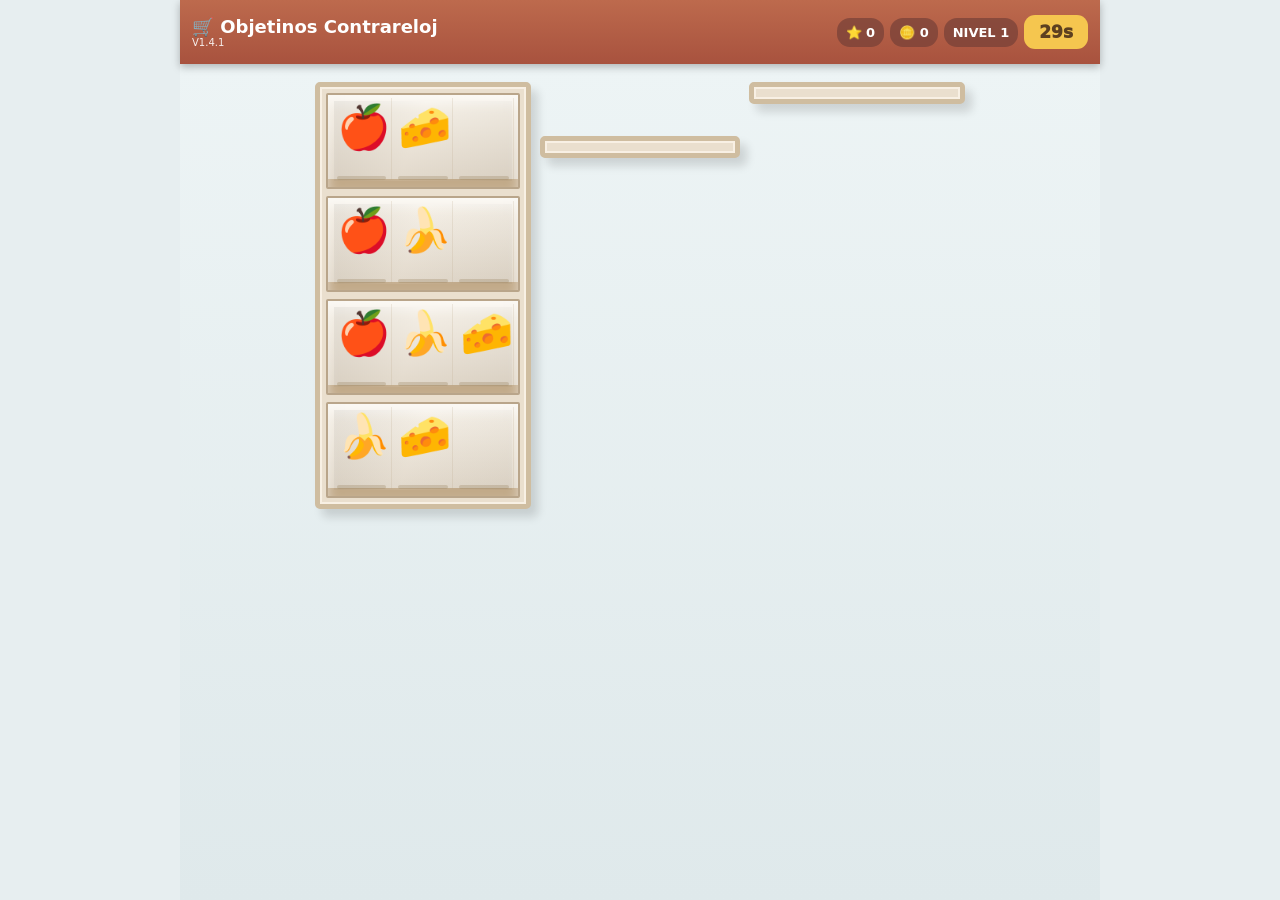
==== commit b6e4dbd9: "Operativo" ====
--- a/index.html
+++ b/index.html
@@ -292,29 +292,6 @@
         </button>
 
       </div>
-
-    </div>
-
-
-    <!-- =====================================================
-         PANTALLA INICIAL
-         ===================================================== -->
-
-    <div id="homeScreen">
-
-      <strong>
-        🛒 Objetinos Contrareloj
-      </strong>
-
-      <div
-        class="homeText"
-        id="homeText"
-      ></div>
-
-      <div
-        class="modalBtns"
-        id="homeButtons"
-      ></div>
 
     </div>
 
--- a/css/estilo.css
+++ b/css/estilo.css
@@ -358,12 +358,12 @@
 
   z-index:var(--z);
 
-  transform:
-    translate(
-      var(--dx,0px),
-      var(--drag-y,0px)
-    )
-    scale(var(--scale,1));
+transform:
+  translate(
+    var(--dx,0px),
+    var(--drag-y,0px)
+  )
+  scale(var(--scale,1))
 
   transition:
     transform .18s ease,
